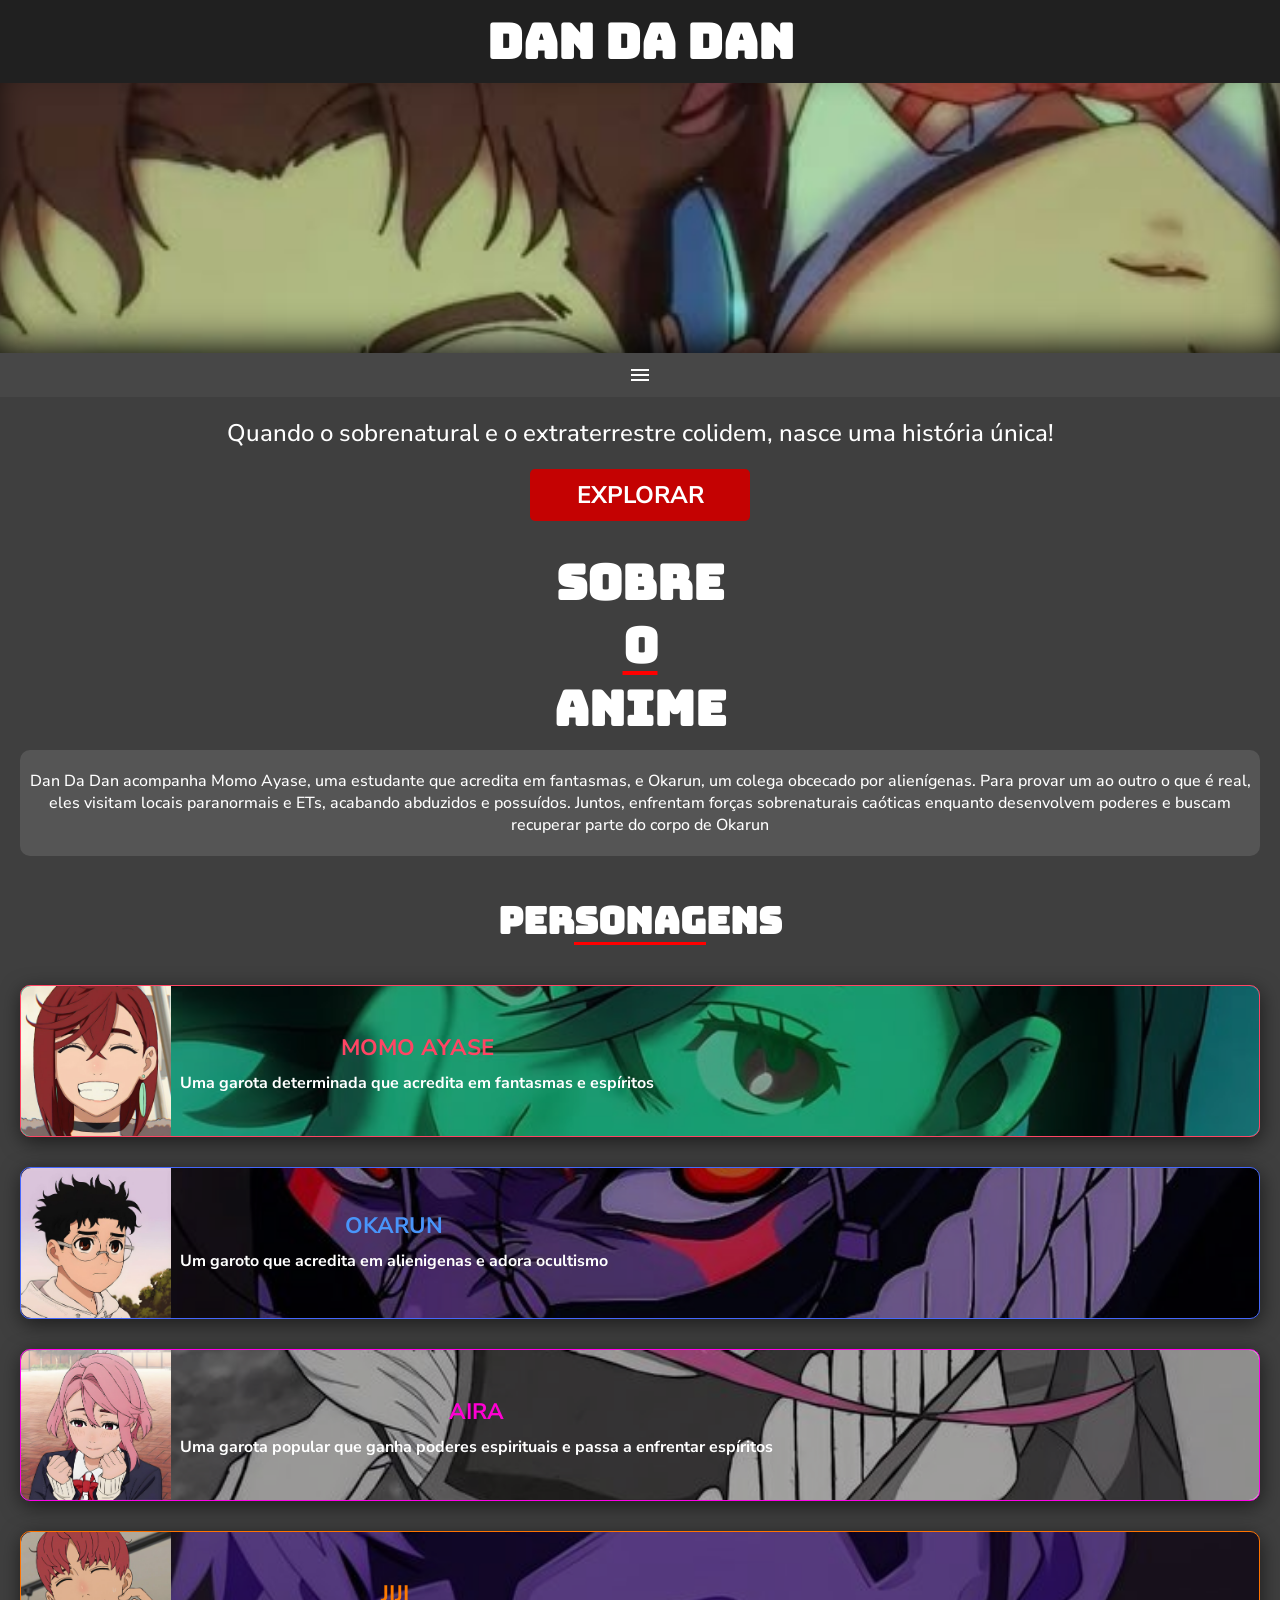
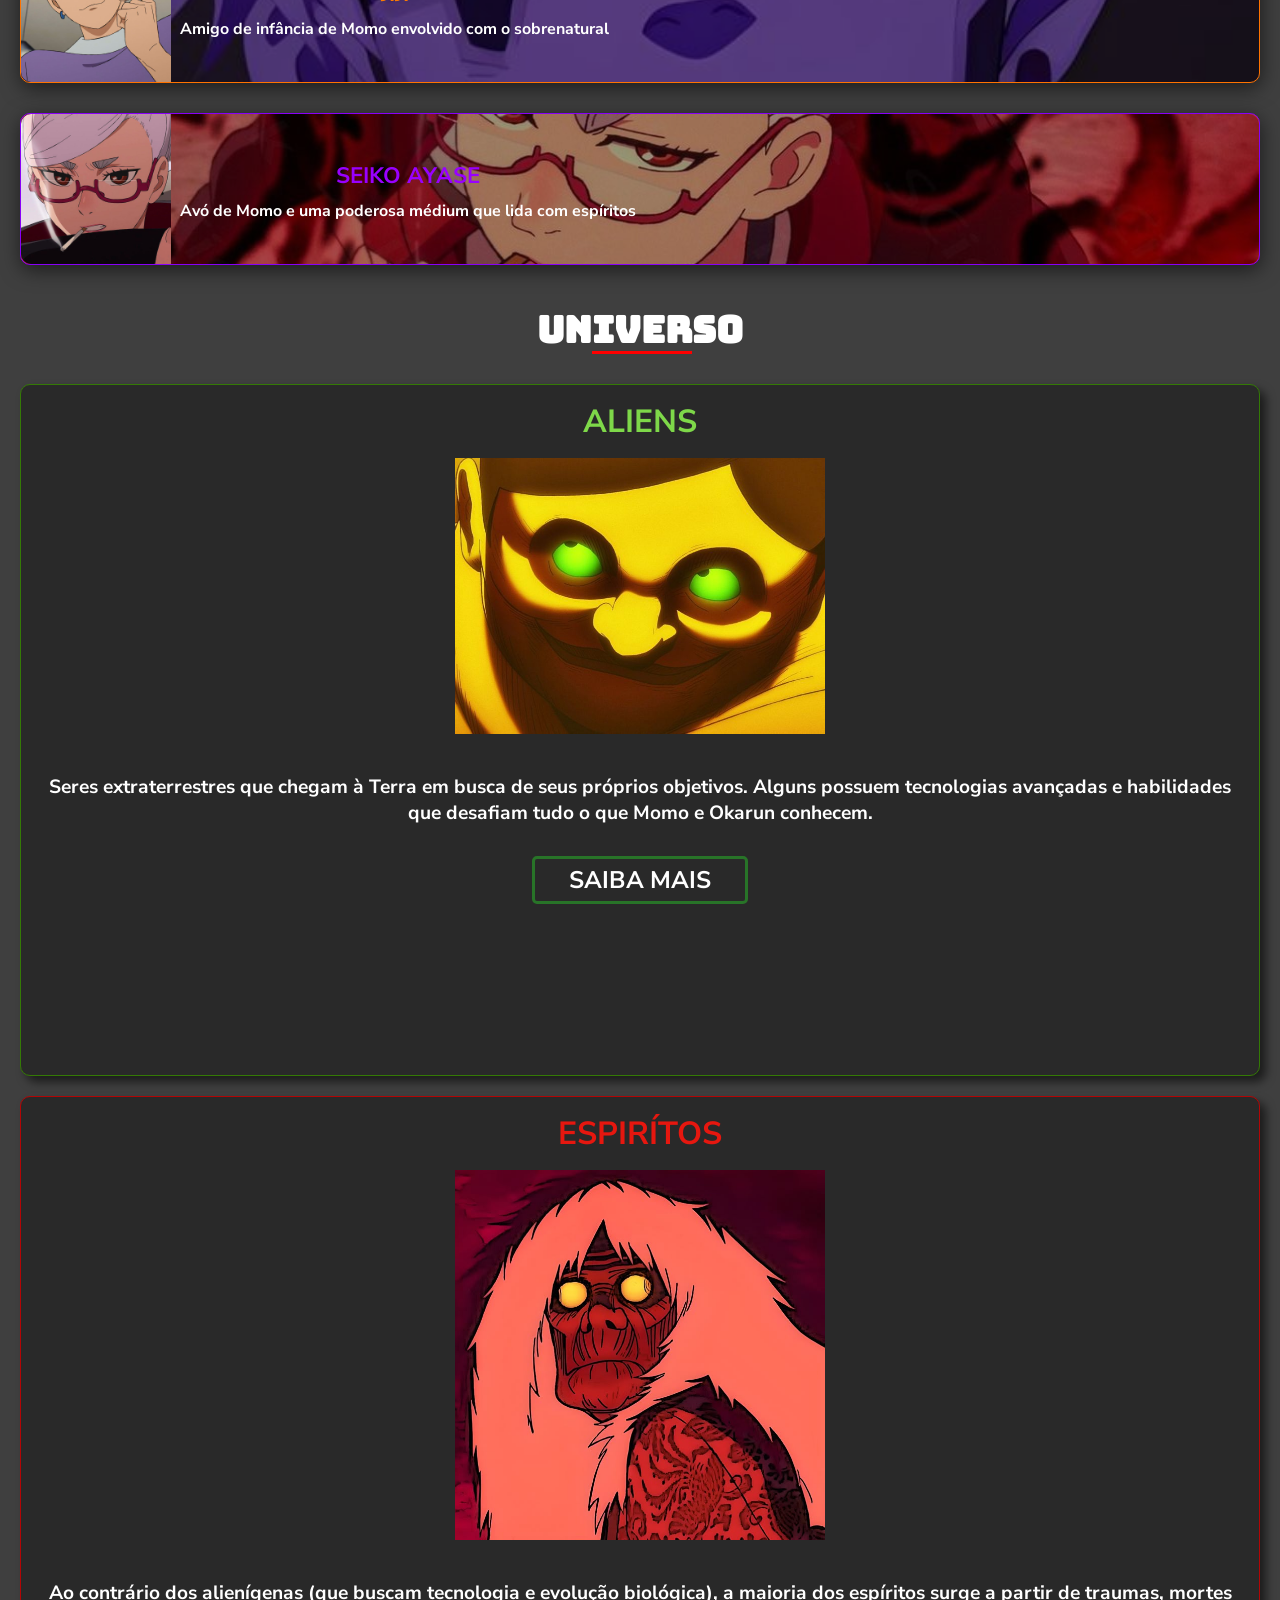
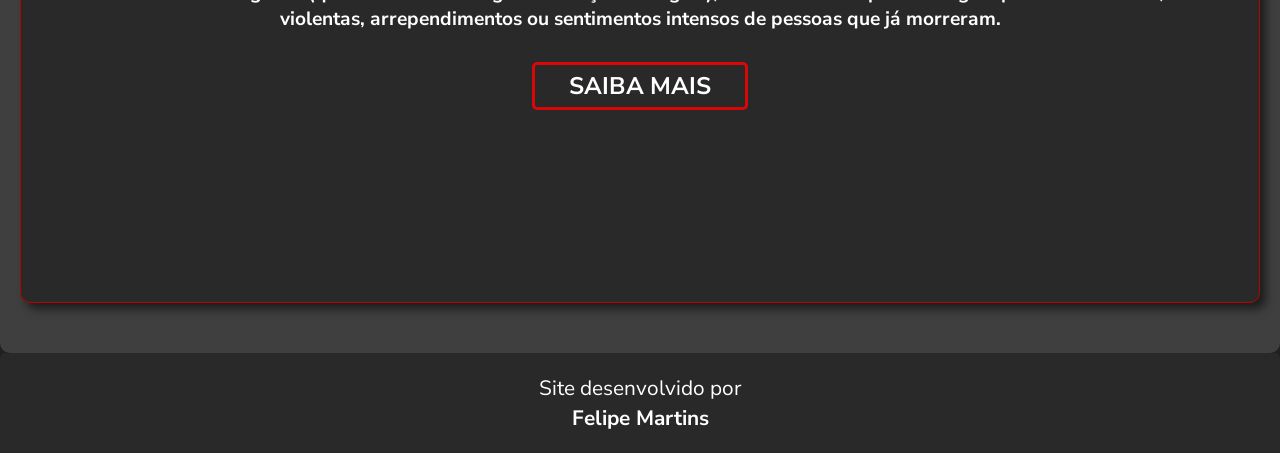
==== index.html @ c71c2724 "personalizei os cards" ====
<!DOCTYPE html>
<html lang="pt-br">
<head>
    <meta charset="UTF-8">
    <meta name="viewport" content="width=device-width, initial-scale=1.0">
    <title>Projeto Dan da Dan</title>
    <link rel="stylesheet" href="estilos/mobile.css">
    <link rel="stylesheet" href="https://fonts.googleapis.com/css2?family=Material+Symbols+Outlined:opsz,wght,FILL,GRAD@20..48,100..700,0..1,-50..200&icon_names=menu" />
</head>
<body>
    <h1>DAN DA DAN</h1>
    <section id="wallpaper"></section>
    <main>
        <header>
            <span id="burguer" class="material-symbols-outlined" onclick="clickMenu()">menu</span>
            <nav id="itens">
                <ul>
                    <li><a href="index.html">Início</a></li>
                    <li><a href="">Sobre</a></li>
                    <li><a href="">Personagens</a></li>
                    <li><a href="">Contato</a></li>
                </ul>
            </nav>
        </header>
        <p id="primeirotexto" >Quando o sobrenatural e o extraterrestre colidem, nasce uma história única!</p>
        <h2><a href="index.html#personagenstitulo">EXPLORAR</a></h2>


        <h1 id="titulo" >SOBRE <ins>O</ins> ANIME</h1>
        <p id="sinopse">Dan Da Dan acompanha Momo Ayase, uma estudante que acredita em fantasmas, e Okarun, um colega obcecado por alienígenas. Para provar um ao outro o que é real, eles visitam locais paranormais e ETs, acabando abduzidos e possuídos. Juntos, enfrentam forças sobrenaturais caóticas enquanto desenvolvem poderes e buscam recuperar parte do corpo de Okarun</p>
        <h1 id="personagenstitulo">PER<ins>SONAG</ins>ENS</h1>

                <section id="cardmomo" >
                    <section id="imagemomo"><img src="imagens/momoayase4.jpg" alt=""></section>
                        <section id="textomomo" >
                        <h3>MOMO AYASE</h3>
                        <p>Uma garota determinada que acredita em fantasmas e espíritos</p>
                    </section>
                </section>

                <section id="cardokarun" >
                    <section id="imageokarun"><img src="imagens/okarun2.jpg" alt=""></section>
                        <section id="textookarun" >
                        <h3>OKARUN</h3>
                        <p>Um garoto que acredita em alienigenas e adora ocultismo</p>
                    </section>
                </section>

                <section id="cardshiratori" >
                    <section id="imageshiratori"><img src="imagens/airashiratori3.jpg" alt=""></section>
                        <section id="textoshiratori">
                        <h3>AIRA </h3>
                        <p>Uma garota popular que ganha poderes espirituais e passa a enfrentar espíritos</p>
                    </section>
                </section>

                <section id="cardjiji" >
                    <section id="imagejiji"><img src="imagens/jiji2.jpg" alt=""></section>
                        <section id="textojiji" >
                        <h3>JIJI</h3>
                        <p>Amigo de infância de Momo envolvido com o sobrenatural</p>
                    </section>
                </section>

                <section id="cardseiko" >
                    <section id="imageseiko"><img src="imagens/seikoayase4.jpg" alt=""></section>
                        <section id="textoseiko" >
                        <h3>SEIKO AYASE</h3>
                        <p>Avó de Momo e uma poderosa médium que lida com espíritos</p>
                    </section>

                </section>

                <h1 id="universo" >UN<ins>IVER</ins>SO</h1>
                    <section id="cardalienigena" >
                    <h3>ALIENS</h3>
                    <img src="imagens/serpianos2.jpg" alt="">
                    <p>Seres extraterrestres que chegam à Terra em busca de seus próprios objetivos. Alguns possuem tecnologias avançadas e habilidades que desafiam tudo o que Momo e Okarun conhecem.</p>
                    <h4><a href="aliens.html" target="_self">SAIBA MAIS</a></h4>
                    </section>

                    <section id="cardespiritos" >
                    <h3>ESPIRÍTOS</h3>
                    <img src="imagens/velhaturbo1.jpg" alt="">
                    <p>Ao contrário dos alienígenas (que buscam tecnologia e evolução biológica), a maioria dos espíritos surge a partir de traumas, mortes violentas, arrependimentos ou sentimentos intensos de pessoas que já morreram.</p>
                    <h4><a href="espiritos.html" target="_self">SAIBA MAIS</a></h4>
                    </section>
   </main>
   <footer><p>Site desenvolvido por <a href="https://github.com/StarLord1818" target="_blank" rel="external"><strong>Felipe Martins</strong></a></p></footer>
        <script>
            function clickMenu() {
                if (itens.style.display == 'block') {
                itens.style.display = 'none'
                } else {
                itens.style.display = 'block'
                }
            }
        </script>
</body>
</html>
---- estilos/mobile.css ----
@charset "UTF-8";

@import url('https://fonts.googleapis.com/css2?family=Bungee&display=swap');
@import url('https://fonts.googleapis.com/css2?family=Nunito+Sans:ital,opsz,wght@0,6..12,200..1000;1,6..12,200..1000&display=swap');

* {
    padding: 0px;
    margin: 0px;
}
body::-webkit-scrollbar {
    display: none;
}
html {
    width: 100vw;
    background-color: rgb(32, 32, 32);
}
main {
    background-color: rgb(63, 63, 63);
    margin: auto;
    border-bottom-left-radius: 10px;
    border-bottom-right-radius: 10px;
    padding-bottom: 30px;
}
main > #primeirotexto {
    font-size: 1.5em;
    font-weight: 500;
    margin: auto;
    margin: 0px 0px 20px 0px;
    text-align: center;
}
#wallpaper {
    background-image: url('../imagens/wallpaper3.jpg');
    background-attachment: fixed;
    background-repeat: no-repeat;
    display: block;
    background-position: top center;
    margin: auto;
    padding: 15vh;
    box-shadow: inset 0px -16px 40px -11px;
    background-size: 150%;
}
#burguer {
    background-color: rgb(71, 71, 71);
    color: white;
    display: block;
    margin: auto;
    padding: 10px;
    text-align: center;
    cursor: pointer;
}
#burguer:hover {
    background-color: white;
    color: black;
}
nav {
    display: none;
}
nav > ul {
    list-style-type: none;
    
}
nav > ul > li > a {
    margin-top: 10px;
    display: block;
    text-align: center;
    list-style-type: none;
    color: white;
    line-height: 1.4em;
    text-decoration: none;
    font-size: 1.4em;
    padding: 3.5px;
    font-family: 'Nunito Sans', 'sans-serif';
}
nav > ul > li > a:hover {
    background-color: rgb(63, 63, 63);
}
h1 {
    color: white;
    font-family: 'Bungee', 'sans-serif';
    margin: auto;
    text-align: center;
    padding: 10px;
    font-size: 3em;
}
h1 > ins {
    text-underline-offset: 8px;
    text-decoration-color: red;
}
h2 {
    font-family: 'Nunito Sans', 'sans-serif';
    color: white;
    background-color: rgb(196, 2, 2);
    text-align: center;
    width: 200px;
    padding: 10px;
    border-radius: 5px;
    font-size: 1.5em;
    margin: auto;
}
h2:hover {
    box-shadow: 0px 0px 10px;
    transition-duration: 1s;
}
h2 > a {
    text-decoration: none;
    color: white;
}
h2 > a:hover {
    text-decoration: underline;
}
h3 {
    font-weight: normal;
    font-family: 'Nunito Sans', 'sans-serif';
    text-align: center;
    font-size: 1.4em;
    padding-top: 15px;
    color: rgb(255, 0, 0);
}
p {
    padding-top: 20px;
    text-align: center;
    font-family: 'Nunito Sans';
    color: white;
    margin: 20px;
}
#titulo {
    font-family: 'Bungee', 'sans-serif';
    margin: auto;
    font-size: 3em;
    margin-top: 20px;
}
#titulo > ins {
    display: block;
    padding: -10px;
}
#sinopse {
    background-color: #555555;
    margin: 0px 20px;
    padding: 20px 0px;
    border-radius: 10px;
    font-weight: 500;
}
#personagenstitulo {
    padding-top: 40px;
    margin: auto;
    font-size: 2.3em;
}

/* MOMO AYASE */

#cardmomo {
    position: relative;
    background-image: url('../imagens/momoayase1.jpg');
    background-position: center 40%;
    background-size: cover;
    margin: auto;
    background-color: #292929;
    display: flex;
    flex-direction: row;
    align-items: center;
    height: 146px;
    padding-top: 4px;
    border-radius: 10px;
    border: 1px rgb(255, 69, 100) solid;
    box-shadow: 1px 5px 20px 0px rgba(0, 0, 0, 0.562);
    margin: 30px 20px;
}
#cardmomo > * {
    z-index: 1;
}
#cardmomo::before {
    content: "";
    position: absolute;
    inset: 0;
    background: rgba(0, 0, 0, 0.35);
    border-radius: 10px;
}
#imagemomo img {
    width: 150px;
    border-radius: 10px 0px 0px 10px;
}
#textomomo {
    text-align: center;
    font-size: 1em;
    font-weight: bold;
    padding-bottom: 6px;
}
#textomomo > h3 {
    font-weight: bold;
    color: rgb(255, 69, 100);
}
#textomomo > p {
    padding: 9px;
    margin: 0px;
}

/* OKARUN */

#cardokarun {
    position: relative;
    background-image: url('../imagens/okarun5.jpg');
    background-position: center 50%;
    background-size: cover;
    background-color: #292929;
    display: flex;
    flex-direction: row;
    align-items: center;
    height: 146px;
    padding-top: 4px;
    border-radius: 10px;
    border: 1px rgb(69, 103, 252) solid;
    box-shadow: 1px 5px 20px 0px rgba(0, 0, 0, 0.562);
    margin: 30px 20px 0px 20px;
}
#cardokarun > * {
    z-index: 1;
}
#cardokarun::before {
    content: "";
    position: absolute;
    inset: 0;
    background: rgba(0, 0, 0, 0.35);
    border-radius: 10px;
}
#imageokarun img {
    width: 150px;
    border-radius: 10px 0px 0px 10px;
    box-shadow: inset 1px;
}
#textookarun {
    text-align: center;
    font-size: 1em;
    padding-bottom: 20px;
    font-weight: bold;
}
#textookarun > h3 {
    padding-top: 20px;
    font-weight: bold;
    color: rgb(73, 149, 250);
}
#textookarun > p {
    padding: 9px;
    margin: 0px;
}

/* AIRA SHIRATORI */

#cardshiratori {
    position: relative;
    background-image: url('../imagens/airashiratori7.jpg');
    background-position: center 60%;
    background-size: cover;
    margin: auto;
    background-color: #292929;
    display: flex;
    flex-direction: row;
    align-items: center;
    height: 146px;
    padding-top: 4px;
    border-radius: 10px;
    border: 1px rgb(255, 0, 234) solid;
    box-shadow: 1px 5px 20px 0px rgba(0, 0, 0, 0.562);
    margin: 30px 20px;
}
#cardshiratori > * {
    z-index: 1;
}
#cardshiratori::before {
    content: "";
    position: absolute;
    inset: 0;
    background: rgba(0, 0, 0, 0.35);
    border-radius: 10px;
}
#imageshiratori img {
    width: 150px;
    border-radius: 10px 0px 0px 10px;
}
#textoshiratori {
    text-align: center;
    font-size: 1em;
    font-weight: bold;
    padding-bottom: 6px;
}
#textoshiratori > h3 {
    font-weight: bold;
    color: rgb(255, 0, 212);
}
#textoshiratori > p {
    padding: 9px;
    margin: 0px;
}

/* JIJI */

#cardjiji {
    position: relative;
    background-image: url('../imagens/jiji6.jpg');
    background-position: center 54%;
    background-size: cover;
    margin: auto;
    background-color: #292929;
    display: flex;
    flex-direction: row;
    align-items: center;
    height: 146px;
    padding-top: 4px;
    border-radius: 10px;
    border: 1px rgb(255, 115, 0) solid;
    box-shadow: 1px 5px 20px 0px rgba(0, 0, 0, 0.562);
    margin: 30px 20px;
}
#cardjiji > * {
    z-index: 1;
}
#cardjiji::before {
    content: "";
    position: absolute;
    inset: 0;
    background: rgba(0, 0, 0, 0.35);
    border-radius: 10px;
}
#imagejiji img {
    width: 150px;
    border-radius: 10px 0px 0px 10px;
}
#textojiji {
    text-align: center;
    font-size: 1em;
    font-weight: bold;
    padding-bottom: 6px;
}
#textojiji > h3 {
    font-weight: bold;
    color: rgb(253, 122, 0);
}
#textojiji > p {
    padding: 9px;
    margin: 0px;
}

/* SEIKO AYASE */

#cardseiko {
    position: relative;
    background-image: url('../imagens/seikoayase6.jpg');
    background-position: center 60%;
    background-size: cover;
    margin: auto;
    background-color: #292929;
    display: flex;
    flex-direction: row;
    align-items: center;
    height: 146px;
    padding-top: 4px;
    border-radius: 10px;
    border: 1px rgb(136, 0, 248) solid;
    box-shadow: 1px 5px 20px 0px rgba(0, 0, 0, 0.562);
    margin: 30px 20px;
}
#cardseiko > * {
    z-index: 1;
}
#cardseiko::before {
    content: "";
    position: absolute;
    inset: 0;
    background: rgba(0, 0, 0, 0.35);
    border-radius: 10px;
}
#imageseiko img {
    width: 150px;
    border-radius: 10px 0px 0px 10px;
}
#textoseiko {
    text-align: center;
    font-size: 1em;
    font-weight: bold;
    padding-bottom: 6px;
    
}
#textoseiko > h3 {
    font-weight: bold;
    color: rgb(153, 0, 255);
}
#textoseiko > p {
    padding: 9px;
    margin: 0px;
}
#universo {
    margin: auto;
    font-size: 2.3em;
} 

/* ALIENS */

#cardalienigena {
    height: 690px;
    background-color: #292929;
    margin: 20px 20px;
    border: 1px rgb(52, 122, 5) solid;
    border-radius: 10px;
    box-shadow: 6px 6px 10px rgba(0, 0, 0, 0.562);
}
#cardalienigena > img {
    max-width: 370px;
    width: 100%;
    margin: auto;
    display: block;
}
#cardalienigena > h3 {
    font-weight: bold;
    font-size: 2em;
    margin-bottom: 15px;
    color: rgb(126, 216, 73);
    text-align: center;
}
#cardalienigena > h4 {
    text-align: center;
    color:  white;
    border: 3px rgb(40, 116, 40) solid;
    font-family: 'Nunito Sans', 'sans-serif';
    font-size: 1.5em;
    width: 200px;
    margin: auto;
    padding: 5px;
    border-radius: 5px;
    margin-top: 30px;
}
#cardalienigena > h4:hover {
    box-shadow: 0px 0px 10px rgb(7, 151, 7);
    transition-duration: .5s;
}
#cardalienigena > p {
    font-size: 1.2em;
    font-weight: bold;
}
#cardalienigena  a {
    color: white;
    text-decoration: none;
}   
#cardalienigena a:hover {
    text-decoration: underline;
}
#cardalienigena  a:visited {
    color: white;
}

/* ESPIRÍTOS */

#cardespiritos {
    height: 805px;
    background-color: #292929;
    margin: 20px 20px;
    border: 1px rgb(179, 5, 5) solid;
    border-radius: 10px;
    box-shadow: 6px 6px 10px rgba(0, 0, 0, 0.562);
}
#cardespiritos > img {
    max-width: 370px;
    width: 100%;
    margin: auto;   
    display: block;
}
#cardespiritos > h3 {
    font-weight: bold;
    font-size: 2em;
    margin-bottom: 15px;
    color: rgb(230, 23, 15);
    text-align: center;
}
#cardespiritos > h4 {
    text-align: center;
    color:  white;
    border: 3px rgb(218, 7, 7) solid;
    font-family: 'Nunito Sans', 'sans-serif';
    font-size: 1.5em;
    width: 200px;
    margin: auto;
    padding: 5px;
    border-radius: 5px;
    margin-top: 30px;
}
#cardespiritos > h4:hover {
    box-shadow: 0px 0px 10px rgb(255, 0, 0);
    transition-duration: .5s;
}
#cardespiritos > p {
    font-size: 1.2em;
    font-weight: bold;
}
#cardespiritos a:visited {
    color: white;
}
#cardespiritos > h4 > a {
    color: white;
    text-decoration: none;
}
#cardespiritos > h4 > a:hover {
    text-decoration: underline;
}

/* RODAPÉ */

footer {
    background-color: #292929;
    text-align: center;
    border-radius: 6px 6px 0px 0px;
    font-size: 1.3em;
    padding: 1px;
    margin-top: 20px;
    margin: auto;
}
footer > p {
    padding-top: 0px;
}
footer a {
    padding-top: 2px;
    text-decoration: none;
    color: white;
    display: block;
}
footer a:hover {
    text-decoration: underline;
}   
footer:hover {
    box-shadow: 0px 0px 5px white;
    transition-duration: 1s;
}
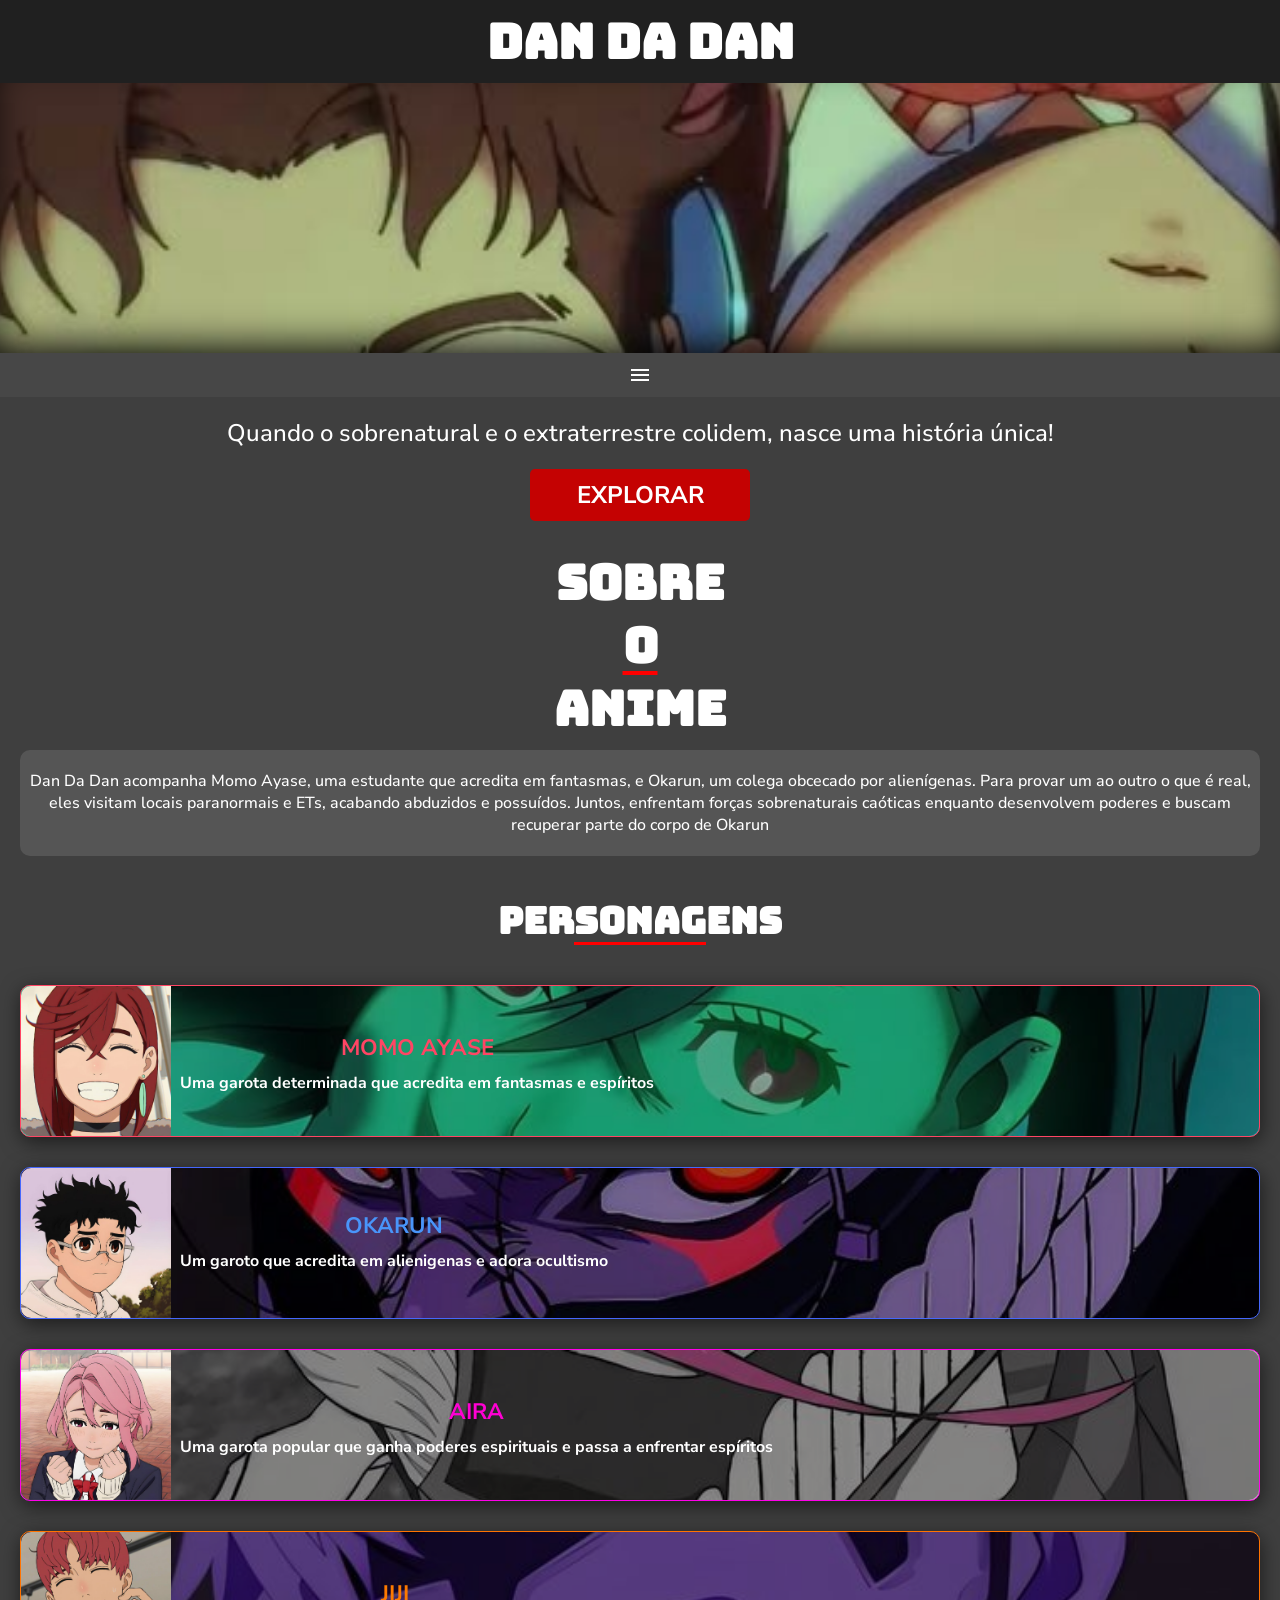
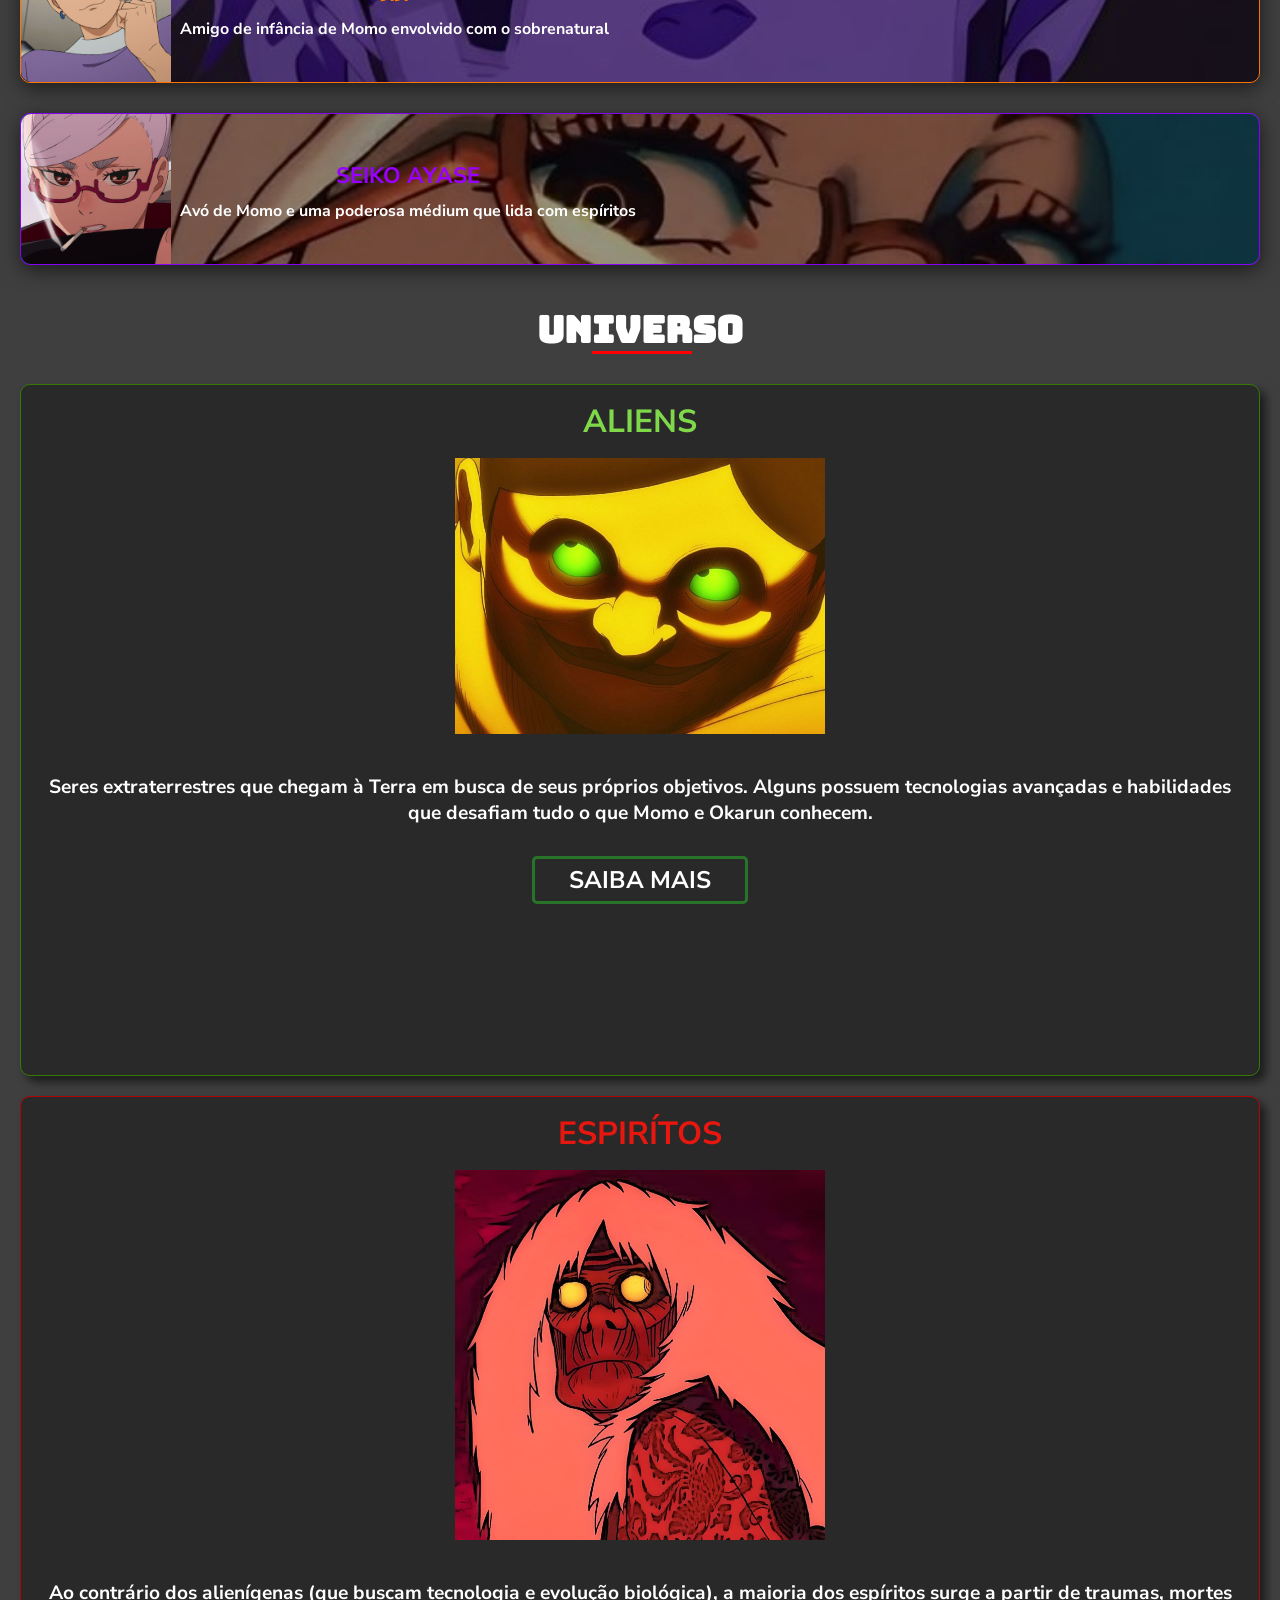
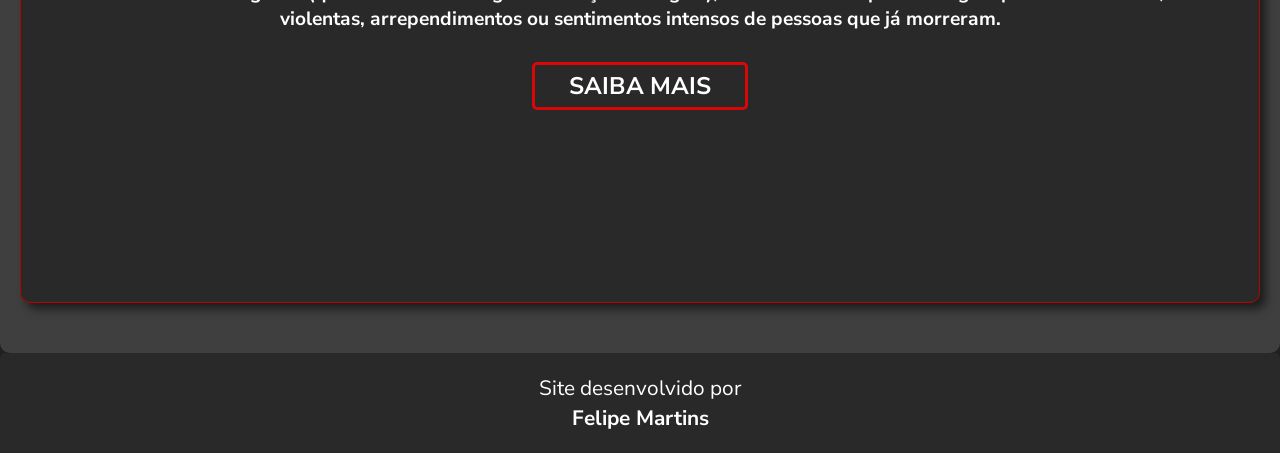
==== commit 16c6f101: "Adicionando novas páginas" ====
--- a/index.html
+++ b/index.html
@@ -71,14 +71,14 @@
 
                 </section>
 
-                <h1 id="universo" >UN<ins>IVER</ins>SO</h1>
+            <h1 id="universo" >UN<ins>IVER</ins>SO</h1>
                     <section id="cardalienigena" >
-                    <h3>ALIENS</h3>
-                    <img src="imagens/serpianos2.jpg" alt="">
-                    <p>Seres extraterrestres que chegam à Terra em busca de seus próprios objetivos. Alguns possuem tecnologias avançadas e habilidades que desafiam tudo o que Momo e Okarun conhecem.</p>
-                    <h4><a href="aliens.html" target="_self">SAIBA MAIS</a></h4>
+            <h3>ALIENS</h3>
+                <img src="imagens/serpianos2.jpg" alt="">
+                <p>Seres extraterrestres que chegam à Terra em busca de seus próprios objetivos. Alguns possuem tecnologias avançadas e habilidades que desafiam tudo o que Momo e Okarun conhecem.</p>
+                <h4><a href="aliens.html" target="_self">SAIBA MAIS</a></h4>
                     </section>
-
+                    
                     <section id="cardespiritos" >
                     <h3>ESPIRÍTOS</h3>
                     <img src="imagens/velhaturbo1.jpg" alt="">
--- a/estilos/mobile.css
+++ b/estilos/mobile.css
@@ -248,8 +248,8 @@
 #cardshiratori {
     position: relative;
     background-image: url('../imagens/airashiratori7.jpg');
-    background-position: center 60%;
-    background-size: cover;
+    background-position: 60% 60%;
+    background-size: cover; 
     margin: auto;
     background-color: #292929;
     display: flex;
@@ -269,7 +269,7 @@
     content: "";
     position: absolute;
     inset: 0;
-    background: rgba(0, 0, 0, 0.35);
+    background: rgba(0, 0, 0, 0.459);
     border-radius: 10px;
 }
 #imageshiratori img {
@@ -343,8 +343,8 @@
 
 #cardseiko {
     position: relative;
-    background-image: url('../imagens/seikoayase6.jpg');
-    background-position: center 60%;
+    background-image: url('../imagens/seikoayase2.jpg');
+    background-position: center 10%;
     background-size: cover;
     margin: auto;
     background-color: #292929;
@@ -365,7 +365,7 @@
     content: "";
     position: absolute;
     inset: 0;
-    background: rgba(0, 0, 0, 0.35);
+    background: rgba(0, 0, 0, 0.397);
     border-radius: 10px;
 }
 #imageseiko img {
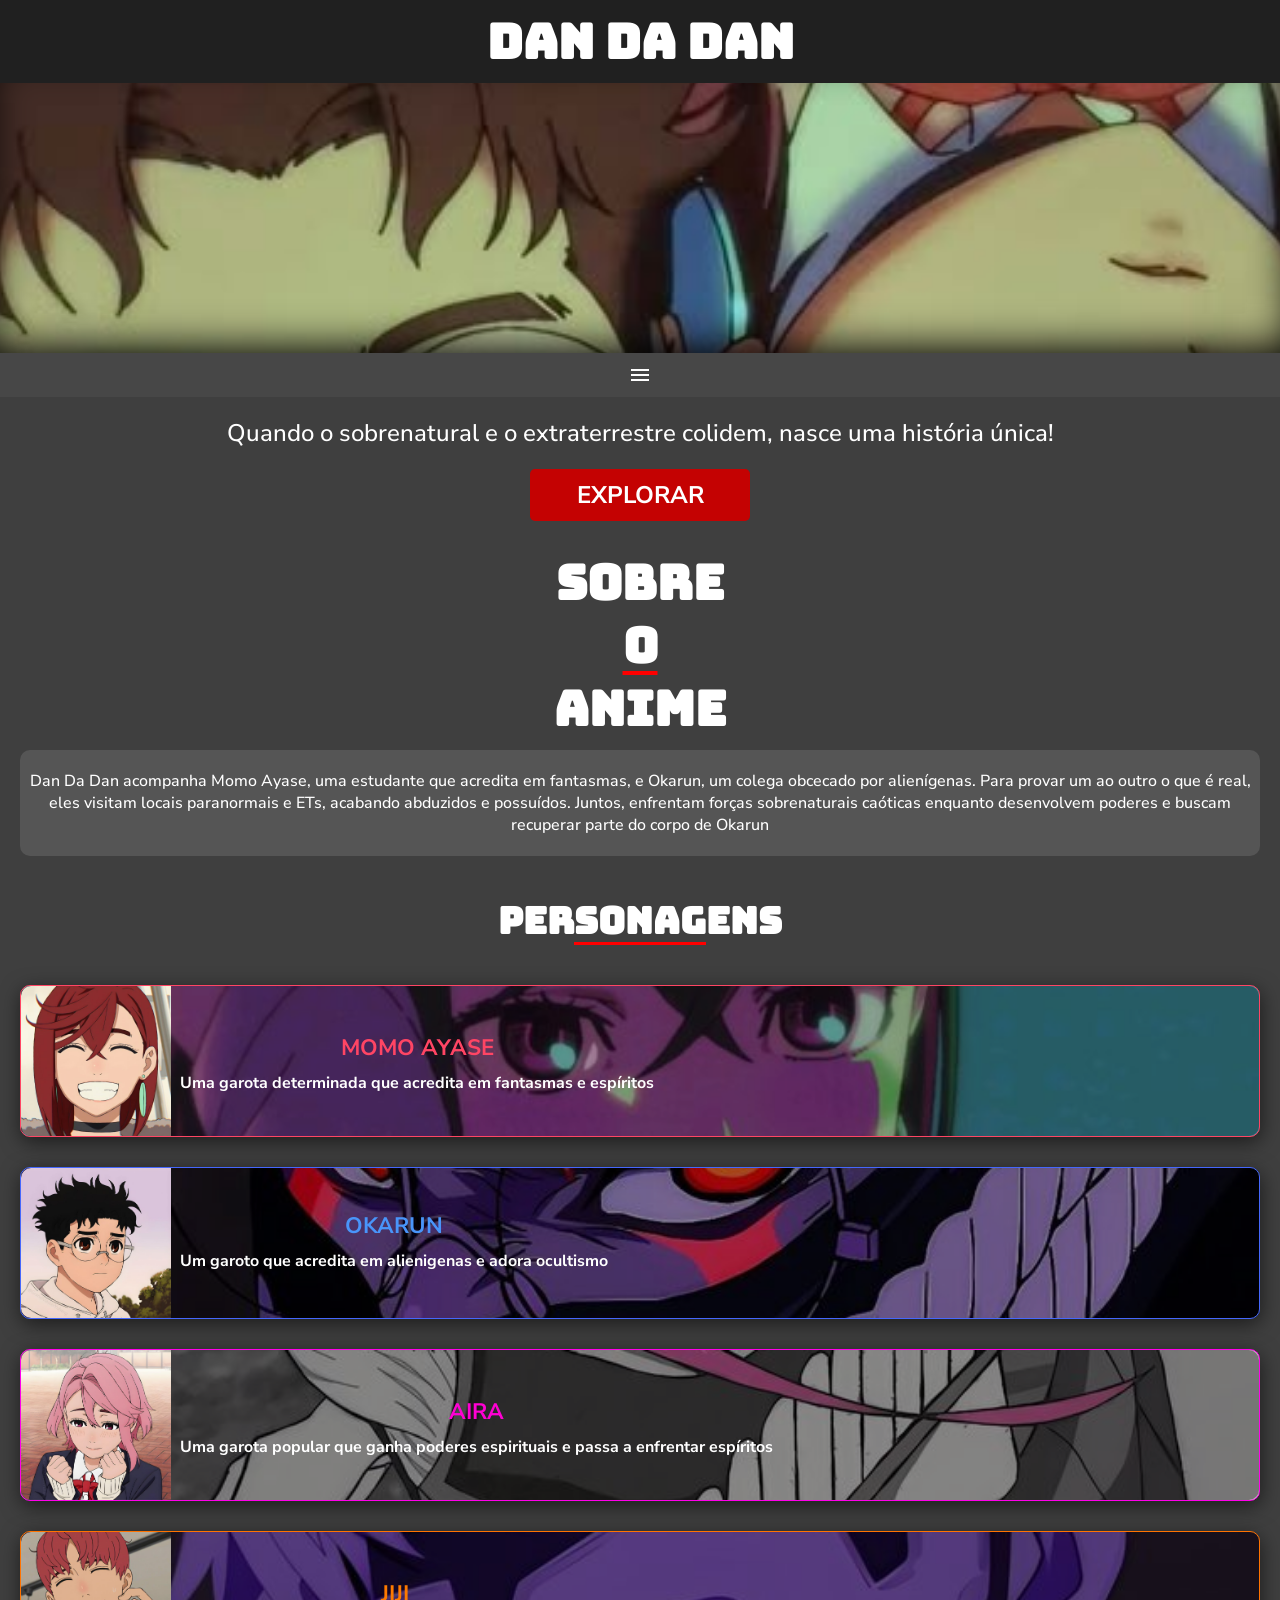
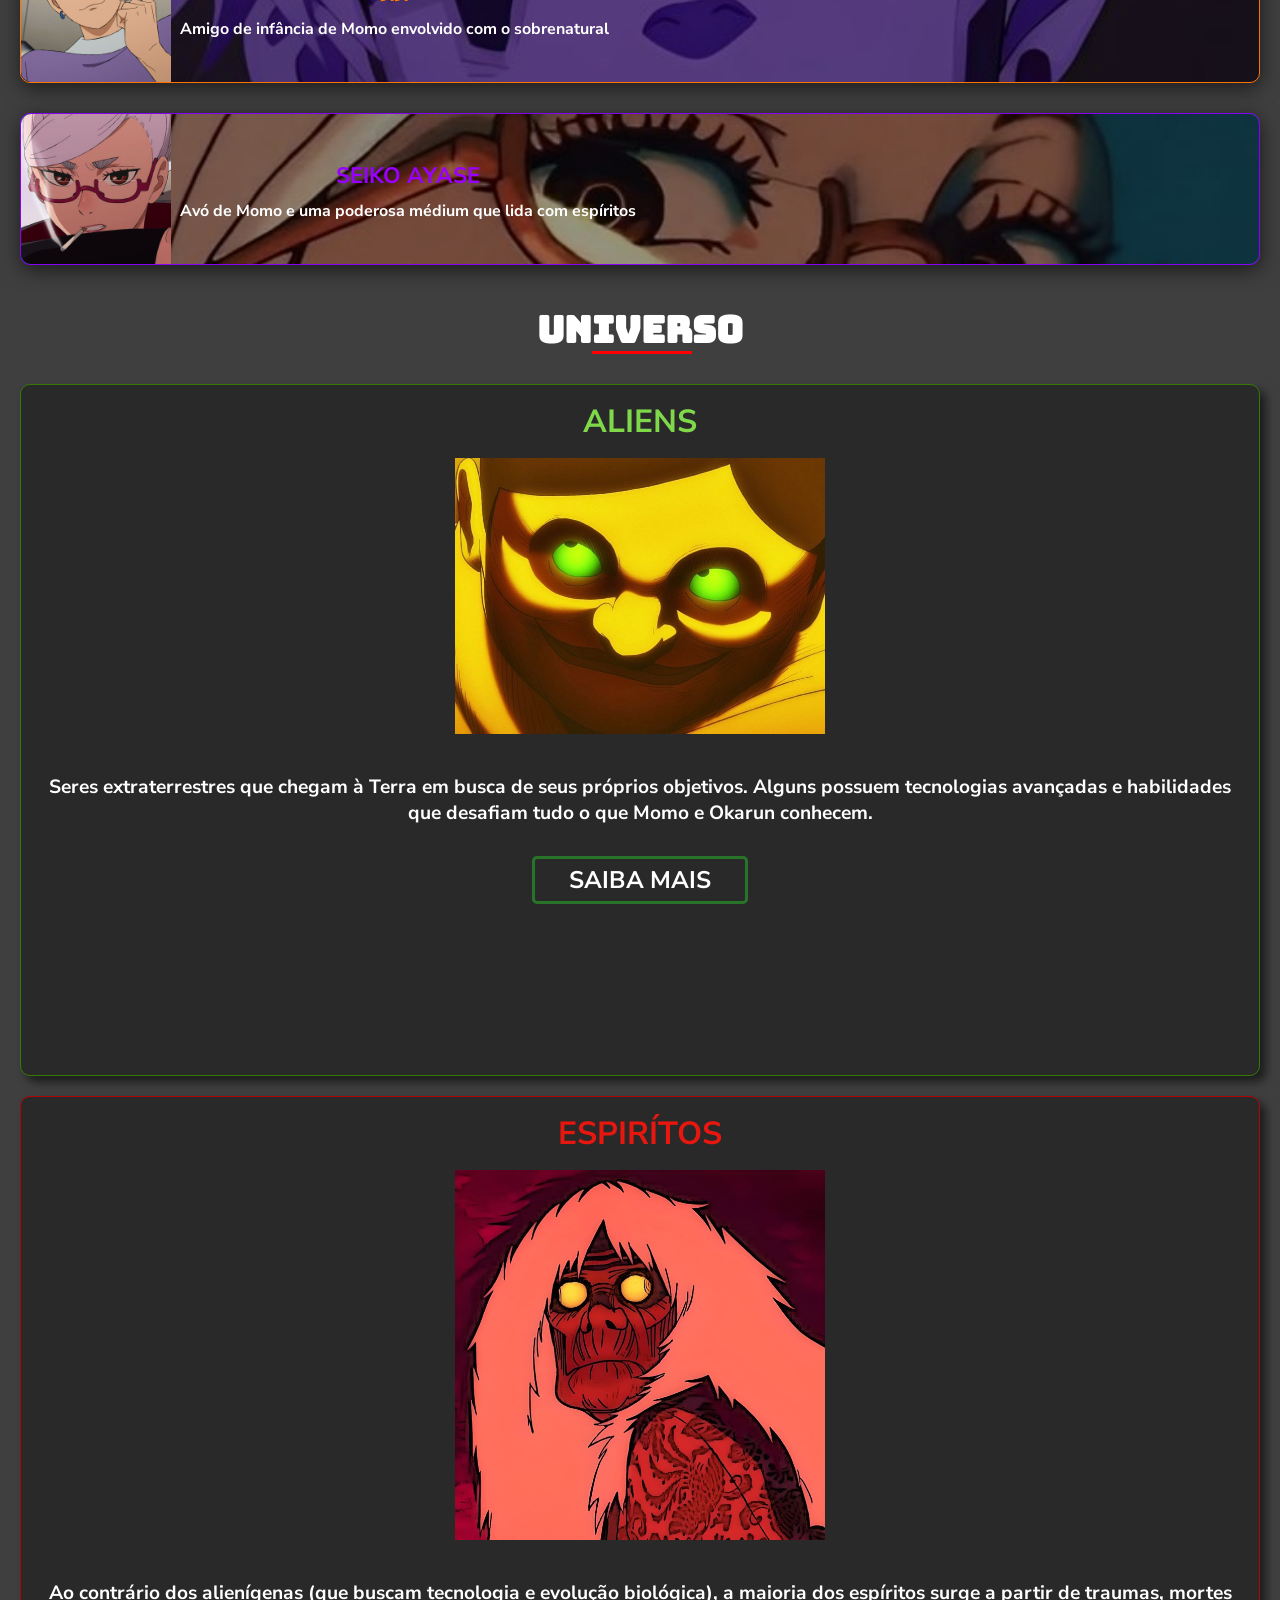
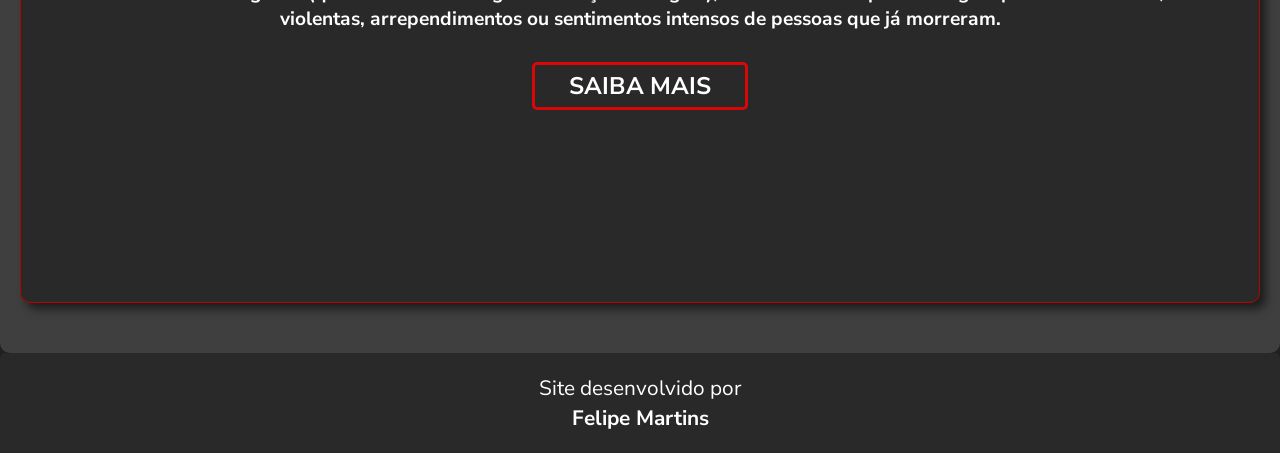
==== commit f3375c11: "testando card" ====
--- a/index.html
+++ b/index.html
@@ -18,7 +18,7 @@
                     <li><a href="index.html">Início</a></li>
                     <li><a href="">Sobre</a></li>
                     <li><a href="">Personagens</a></li>
-                    <li><a href="">Contato</a></li>
+                    <li><a href="#contato">Contato</a></li>
                 </ul>
             </nav>
         </header>
@@ -86,7 +86,7 @@
                     <h4><a href="espiritos.html" target="_self">SAIBA MAIS</a></h4>
                     </section>
    </main>
-   <footer><p>Site desenvolvido por <a href="https://github.com/StarLord1818" target="_blank" rel="external"><strong>Felipe Martins</strong></a></p></footer>
+   <footer id="contato"><p>Site desenvolvido por <a href="https://github.com/StarLord1818" target="_blank" rel="external"><strong>Felipe Martins</strong></a></p></footer>
         <script>
             function clickMenu() {
                 if (itens.style.display == 'block') {
--- a/estilos/mobile.css
+++ b/estilos/mobile.css
@@ -150,7 +150,7 @@
 
 #cardmomo {
     position: relative;
-    background-image: url('../imagens/momoayase1.jpg');
+    background-image: url('../imagens/momoayase12.jpg');
     background-position: center 40%;
     background-size: cover;
     margin: auto;
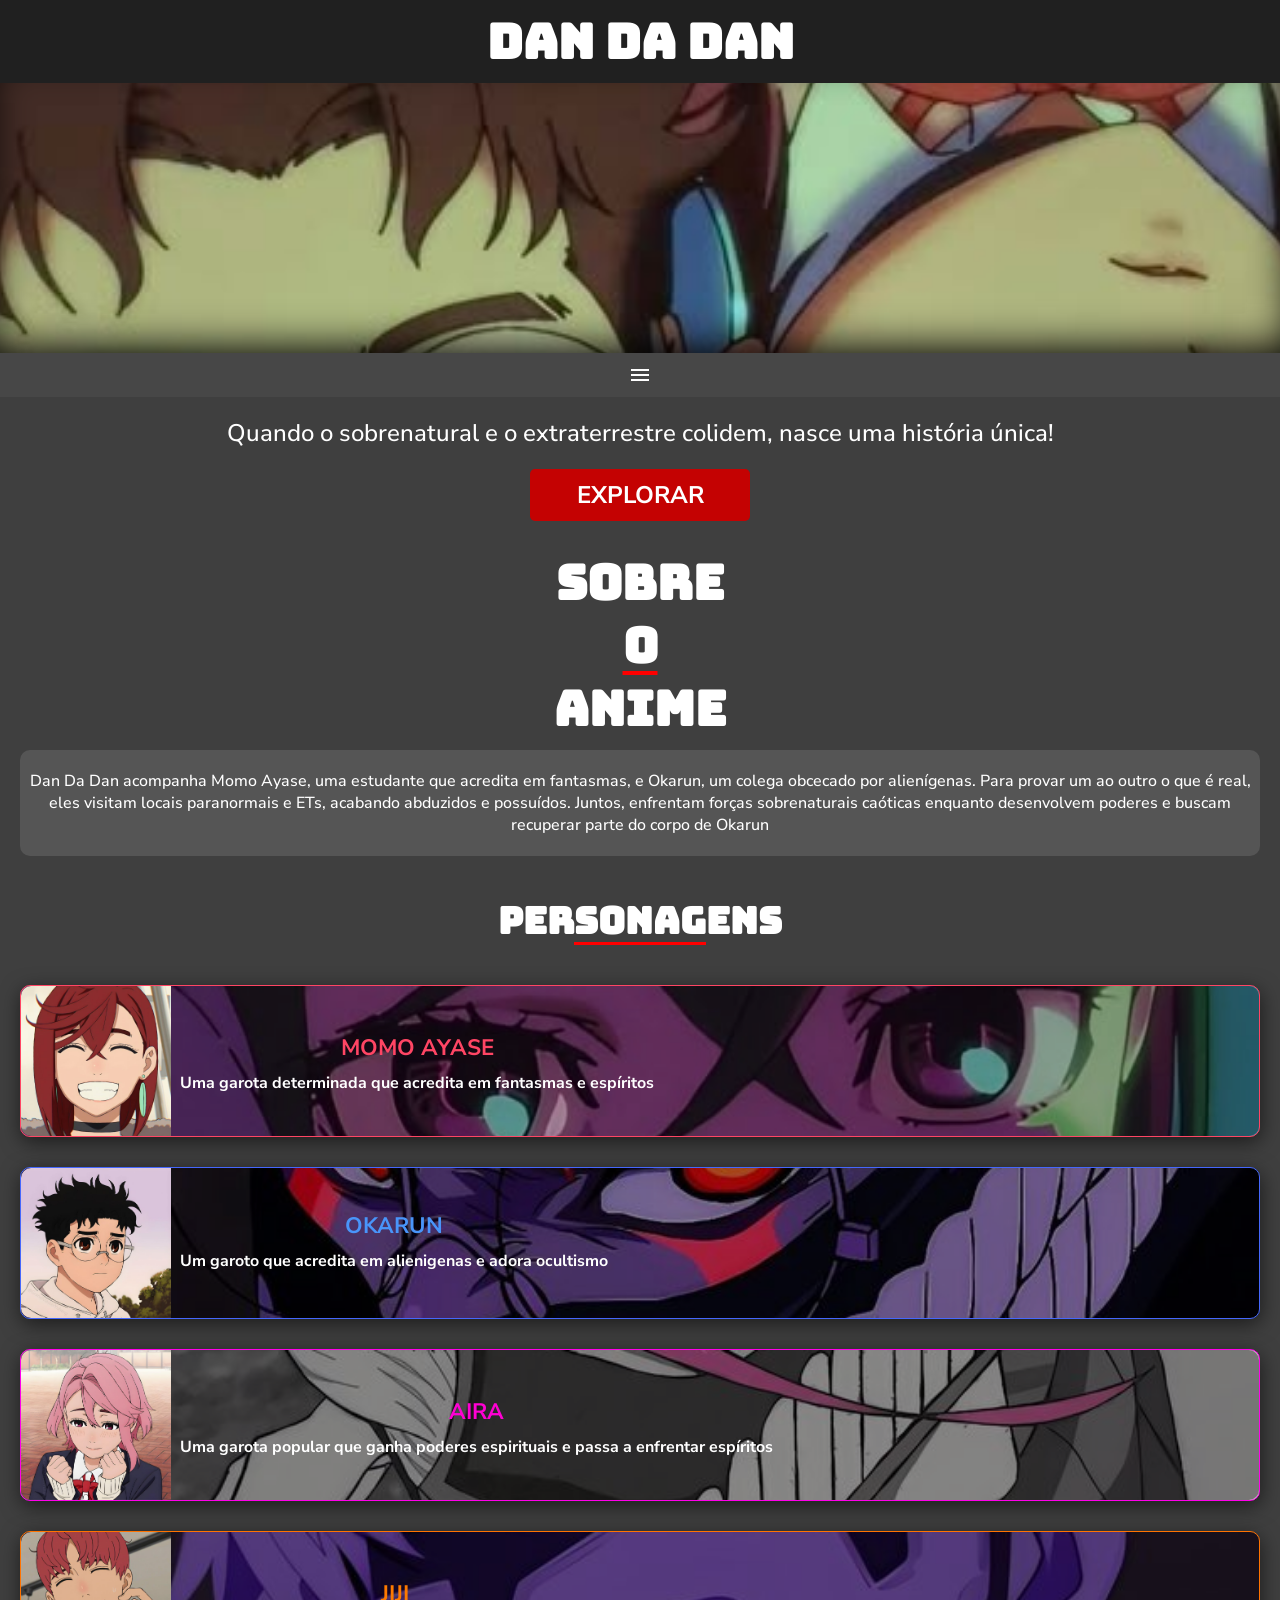
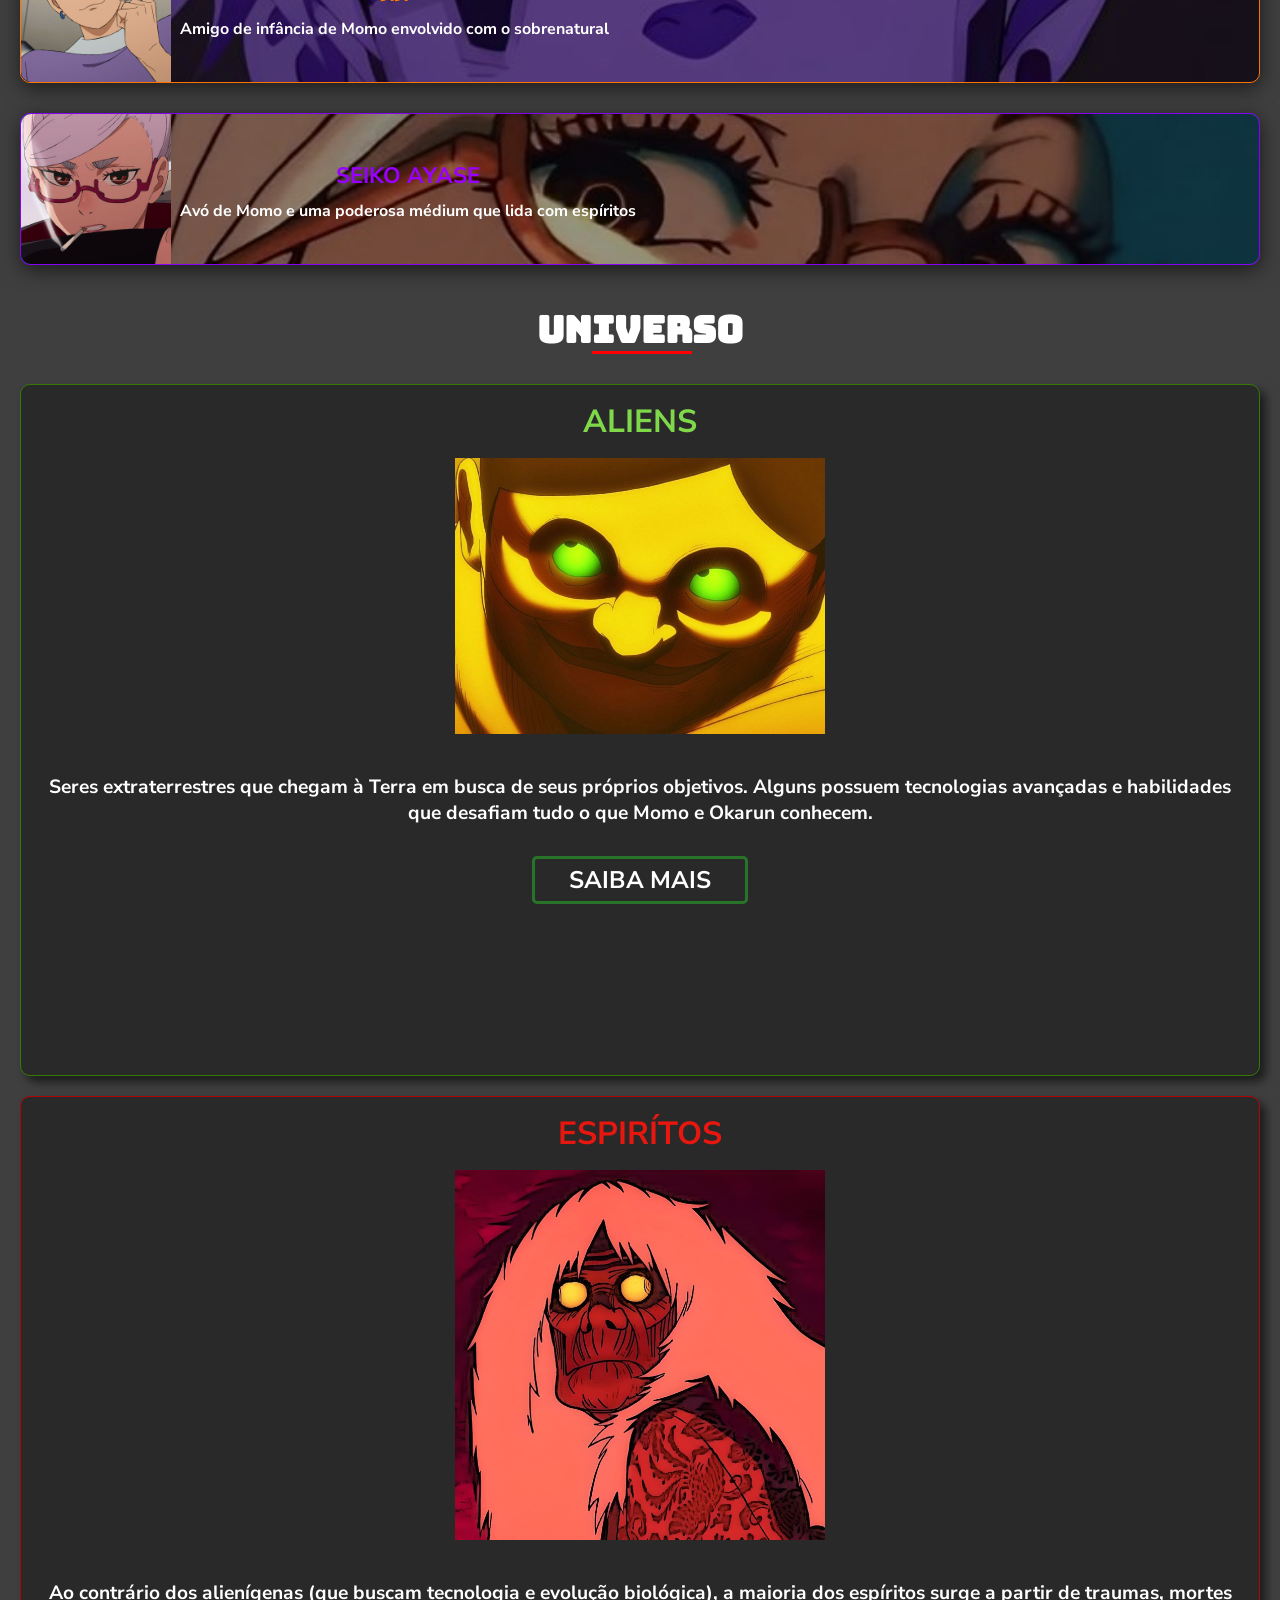
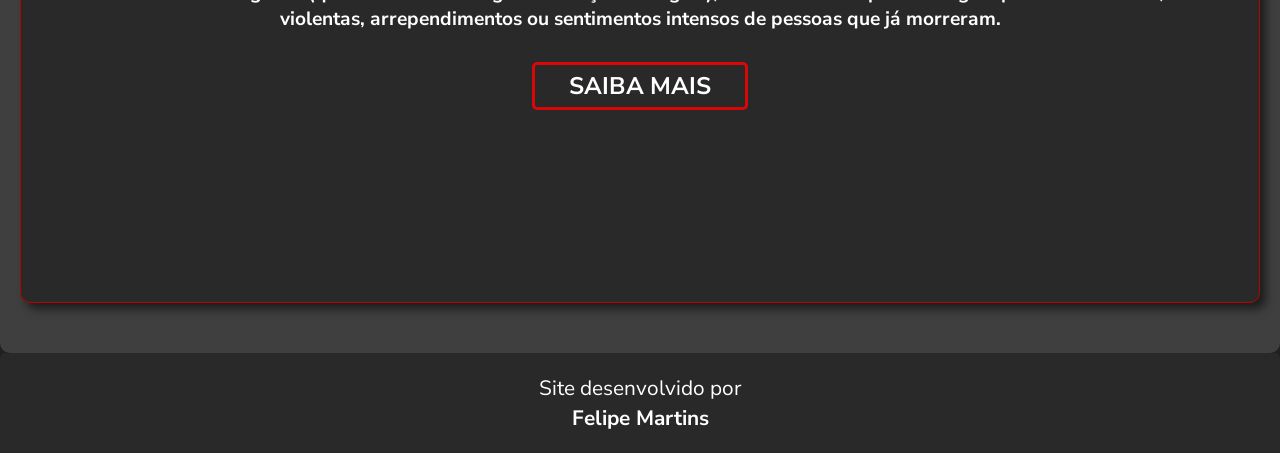
==== commit be09bcc3: "Mobile first quase finalizado..." ====
--- a/index.html
+++ b/index.html
@@ -16,8 +16,7 @@
             <nav id="itens">
                 <ul>
                     <li><a href="index.html">Início</a></li>
-                    <li><a href="">Sobre</a></li>
-                    <li><a href="">Personagens</a></li>
+                    <li><a href="#universo">Sobrenatural</a></li>
                     <li><a href="#contato">Contato</a></li>
                 </ul>
             </nav>
--- a/estilos/mobile.css
+++ b/estilos/mobile.css
@@ -150,8 +150,8 @@
 
 #cardmomo {
     position: relative;
-    background-image: url('../imagens/momoayase12.jpg');
-    background-position: center 40%;
+    background-image: url('../imagens/momoayase11.jpg');
+    background-position: center 35%;
     background-size: cover;
     margin: auto;
     background-color: #292929;
@@ -377,7 +377,6 @@
     font-size: 1em;
     font-weight: bold;
     padding-bottom: 6px;
-    
 }
 #textoseiko > h3 {
     font-weight: bold;
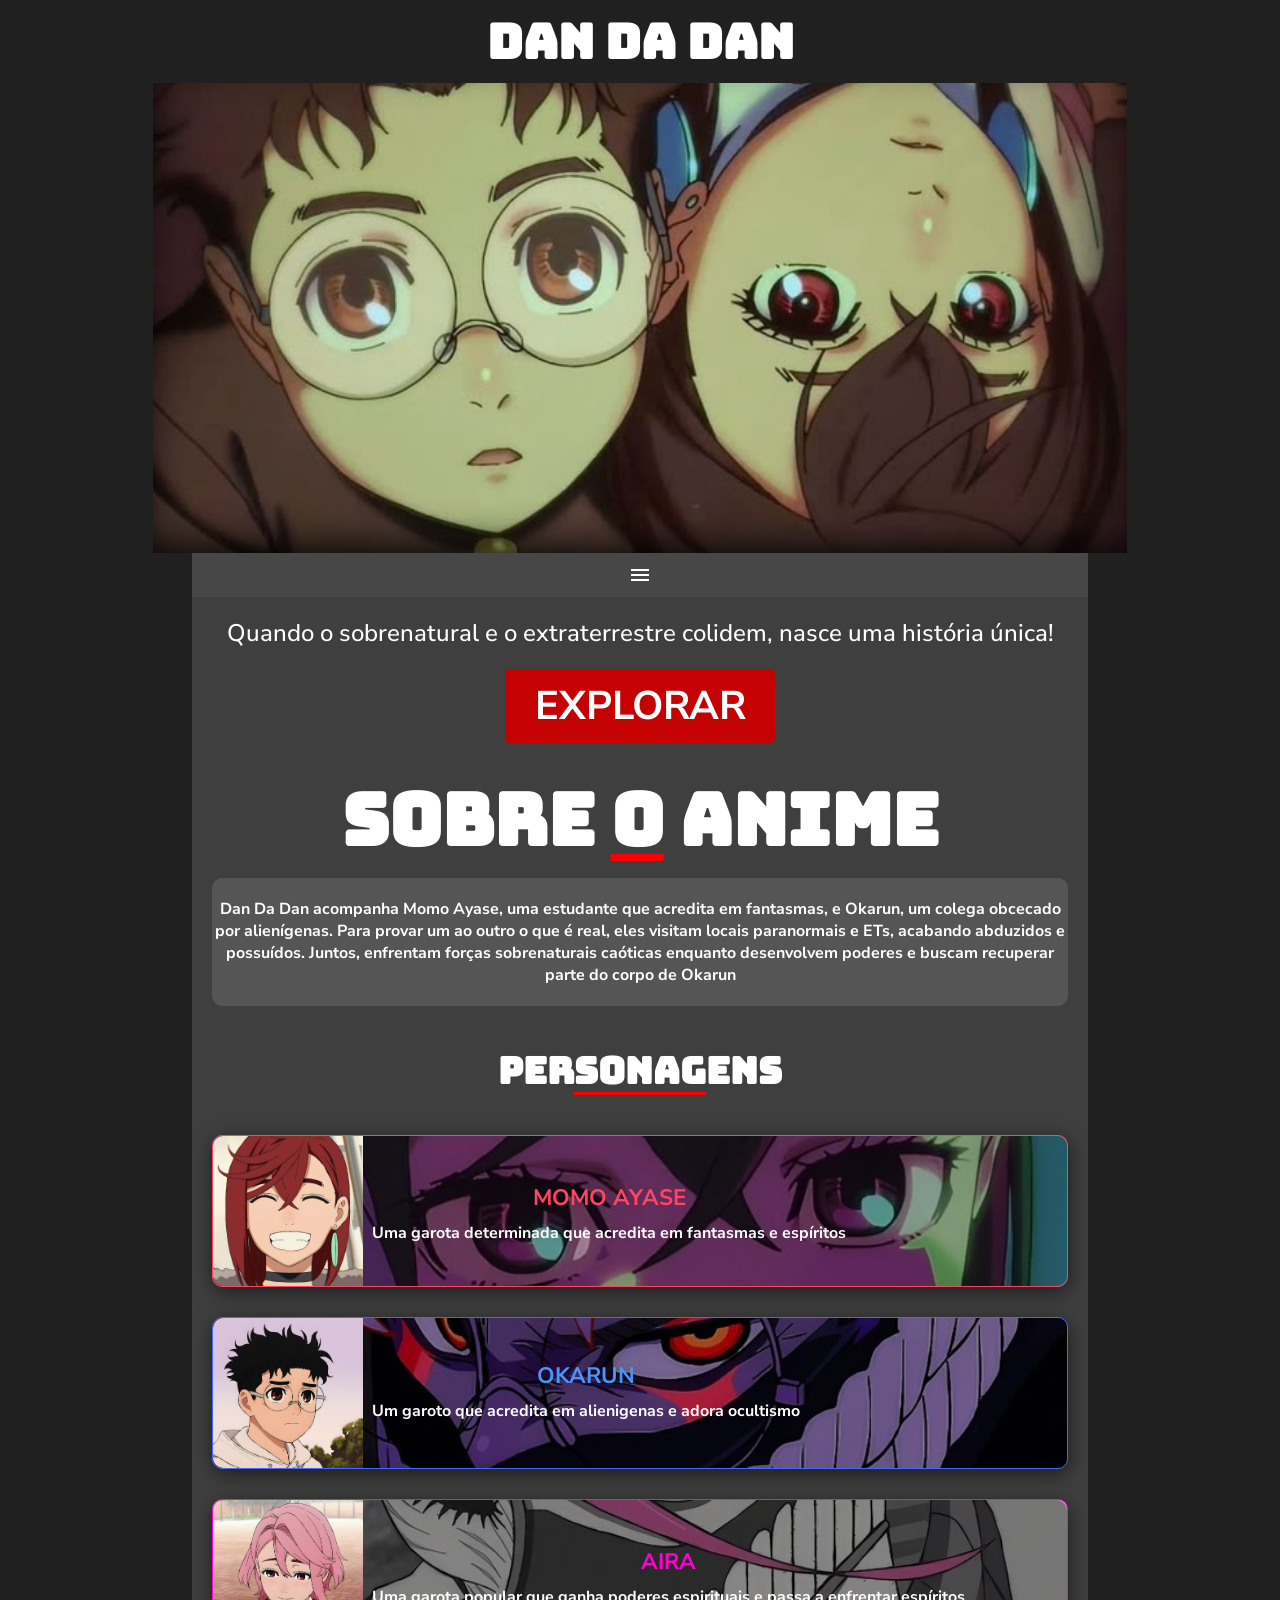
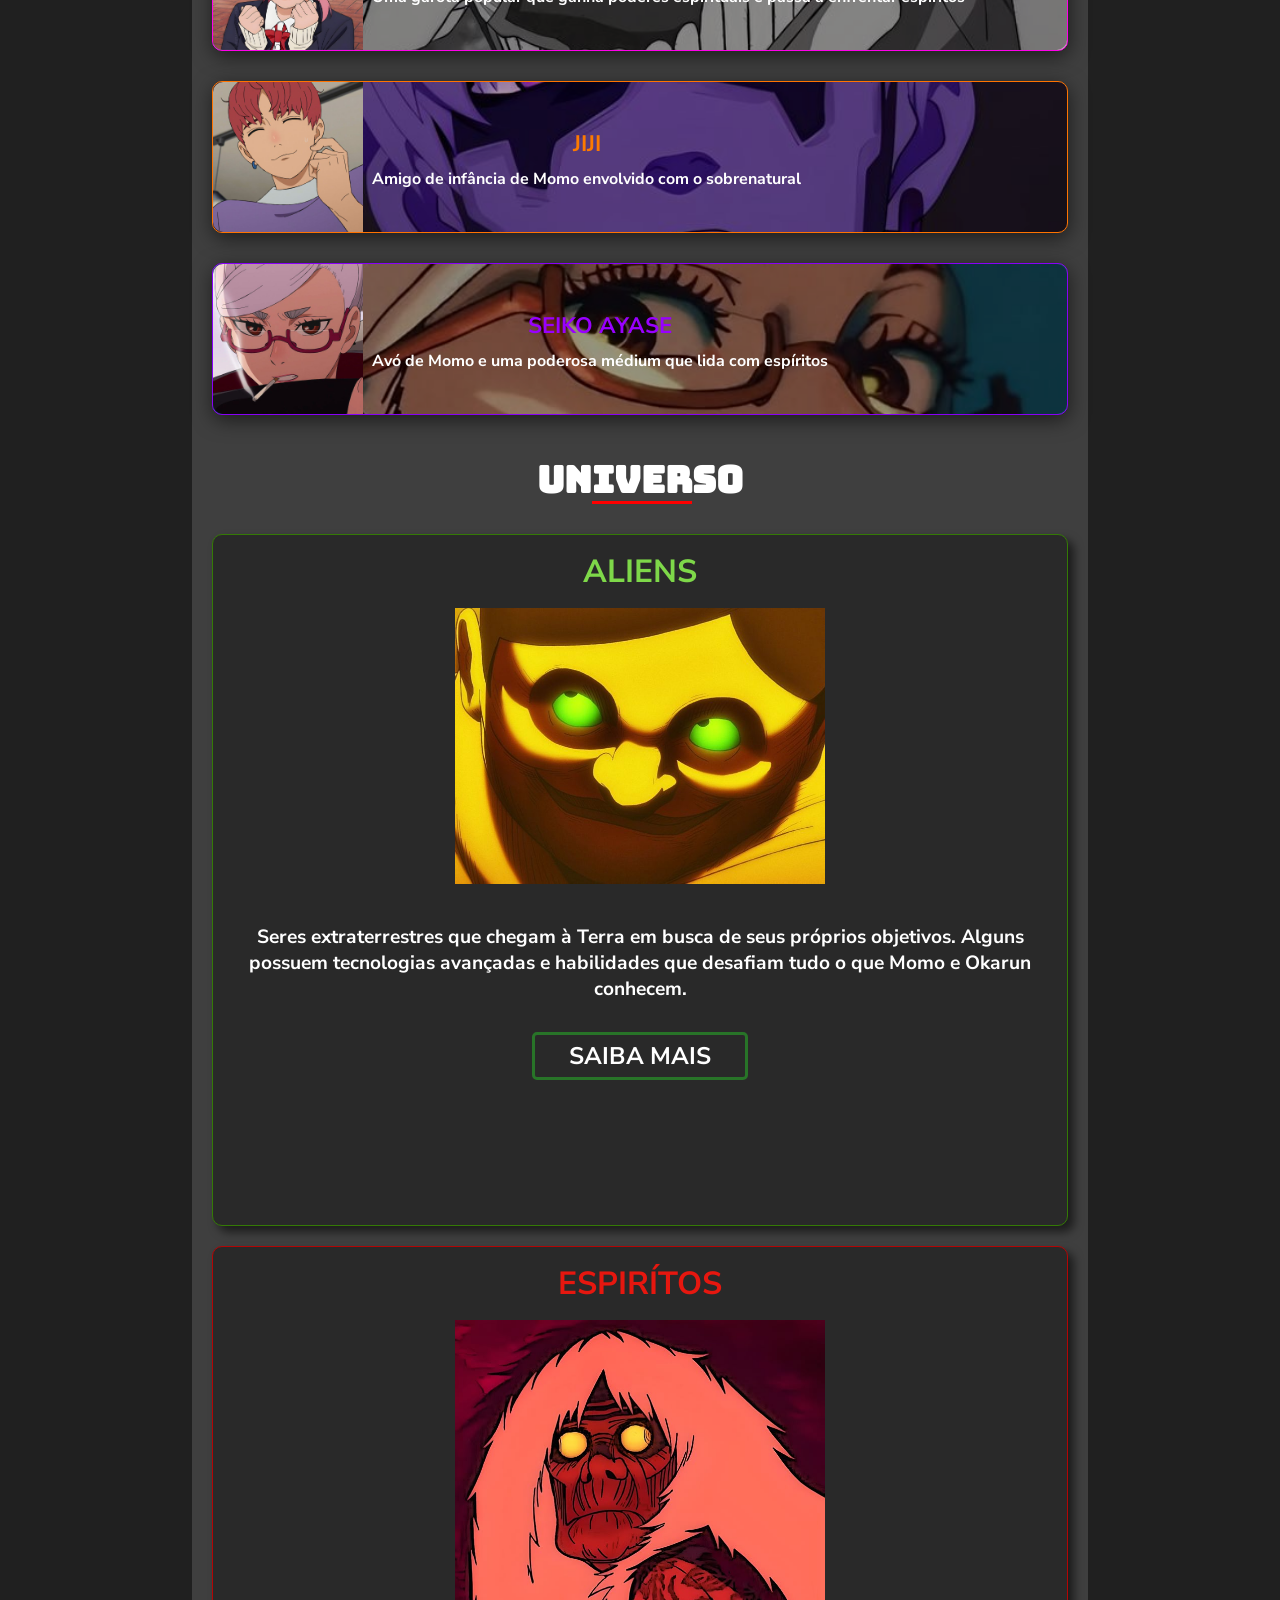
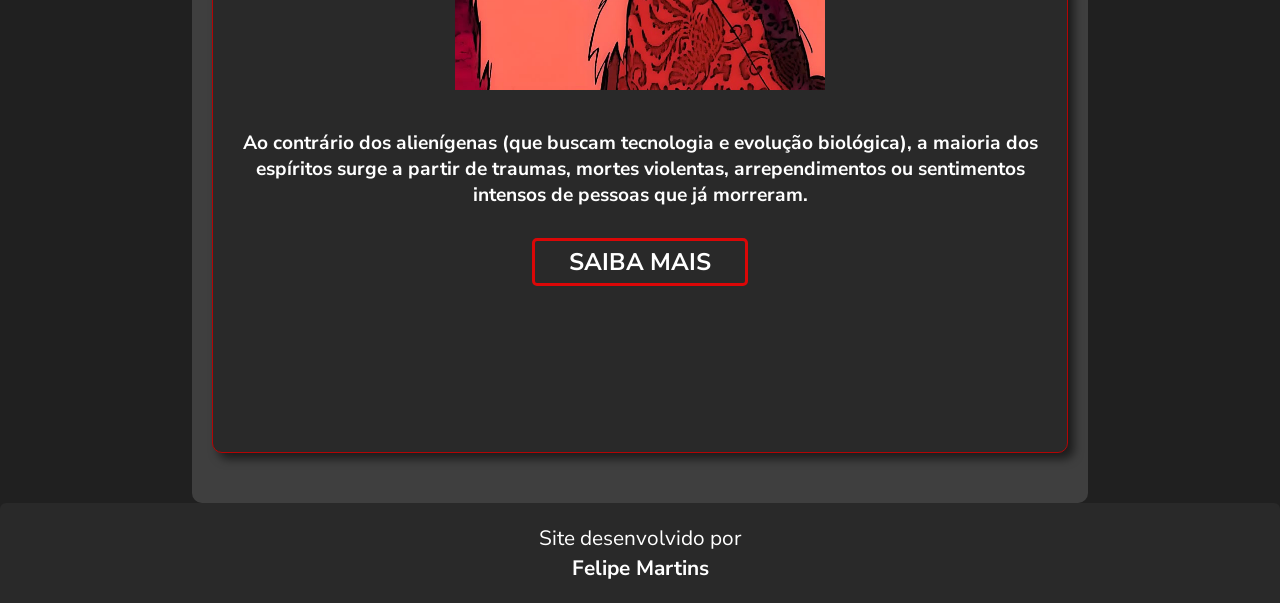
==== commit 6faefba1: "Começando as config de media query" ====
--- a/index.html
+++ b/index.html
@@ -5,7 +5,8 @@
     <meta name="viewport" content="width=device-width, initial-scale=1.0">
     <title>Projeto Dan da Dan</title>
     <link rel="stylesheet" href="estilos/mobile.css">
-    <link rel="stylesheet" href="https://fonts.googleapis.com/css2?family=Material+Symbols+Outlined:opsz,wght,FILL,GRAD@20..48,100..700,0..1,-50..200&icon_names=menu" />
+    <link rel="stylesheet" href="https://fonts.googleapis.com/css2?family=Material+Symbols+Outlined:opsz,wght,FILL,GRAD@20..48,100..700,0..1,-50..200&icon_names=menu" /> 
+    <link rel="stylesheet" href="estilos/tablet.css">
 </head>
 <body>
     <h1>DAN DA DAN</h1>
--- a/estilos/mobile.css
+++ b/estilos/mobile.css
@@ -30,14 +30,14 @@
 }
 #wallpaper {
     background-image: url('../imagens/wallpaper3.jpg');
+    background-repeat: no-repeat;
+    background-size: 150%;
+    background-position: top center;
     background-attachment: fixed;
-    background-repeat: no-repeat;
-    display: block;
-    background-position: top center;
+    display: block;
     margin: auto;
     padding: 15vh;
     box-shadow: inset 0px -16px 40px -11px;
-    background-size: 150%;
 }
 #burguer {
     background-color: rgb(71, 71, 71);
@@ -138,7 +138,7 @@
     margin: 0px 20px;
     padding: 20px 0px;
     border-radius: 10px;
-    font-weight: 500;
+    font-weight: 700;
 }
 #personagenstitulo {
     padding-top: 40px;
@@ -526,4 +526,37 @@
     box-shadow: 0px 0px 5px white;
     transition-duration: 1s;
 }
-
+@media screen and (min-width: 650px) and (max-width: 992px) {
+    main {
+        background-color: rebeccapurple;
+        width: 90%;
+    }
+}
+@media screen and (min-width: 922px) and (max-width: 1200px) {
+    main {
+        width: 90%;
+    }
+}
+@media screen and (min-width: 1200px) {
+    main {
+        width: 70%;
+    }
+    #wallpaper {
+        background-image: url('../imagens/wallpaper3.jpg');
+        background-position: center 1px;
+        background-size: 80%;
+        width: 55%;
+        height: 200px;
+    }
+    h2 {
+        font-size: 2.5em;
+        width: 250px;
+    }
+    #titulo {
+        font-size: 4.5em;
+    }
+    #titulo > ins {
+        display: inline;
+    }
+}
+
--- a/estilos/tablet.css
+++ b/estilos/tablet.css
@@ -0,0 +1,2 @@
+@charset "UTF-8"; 
+
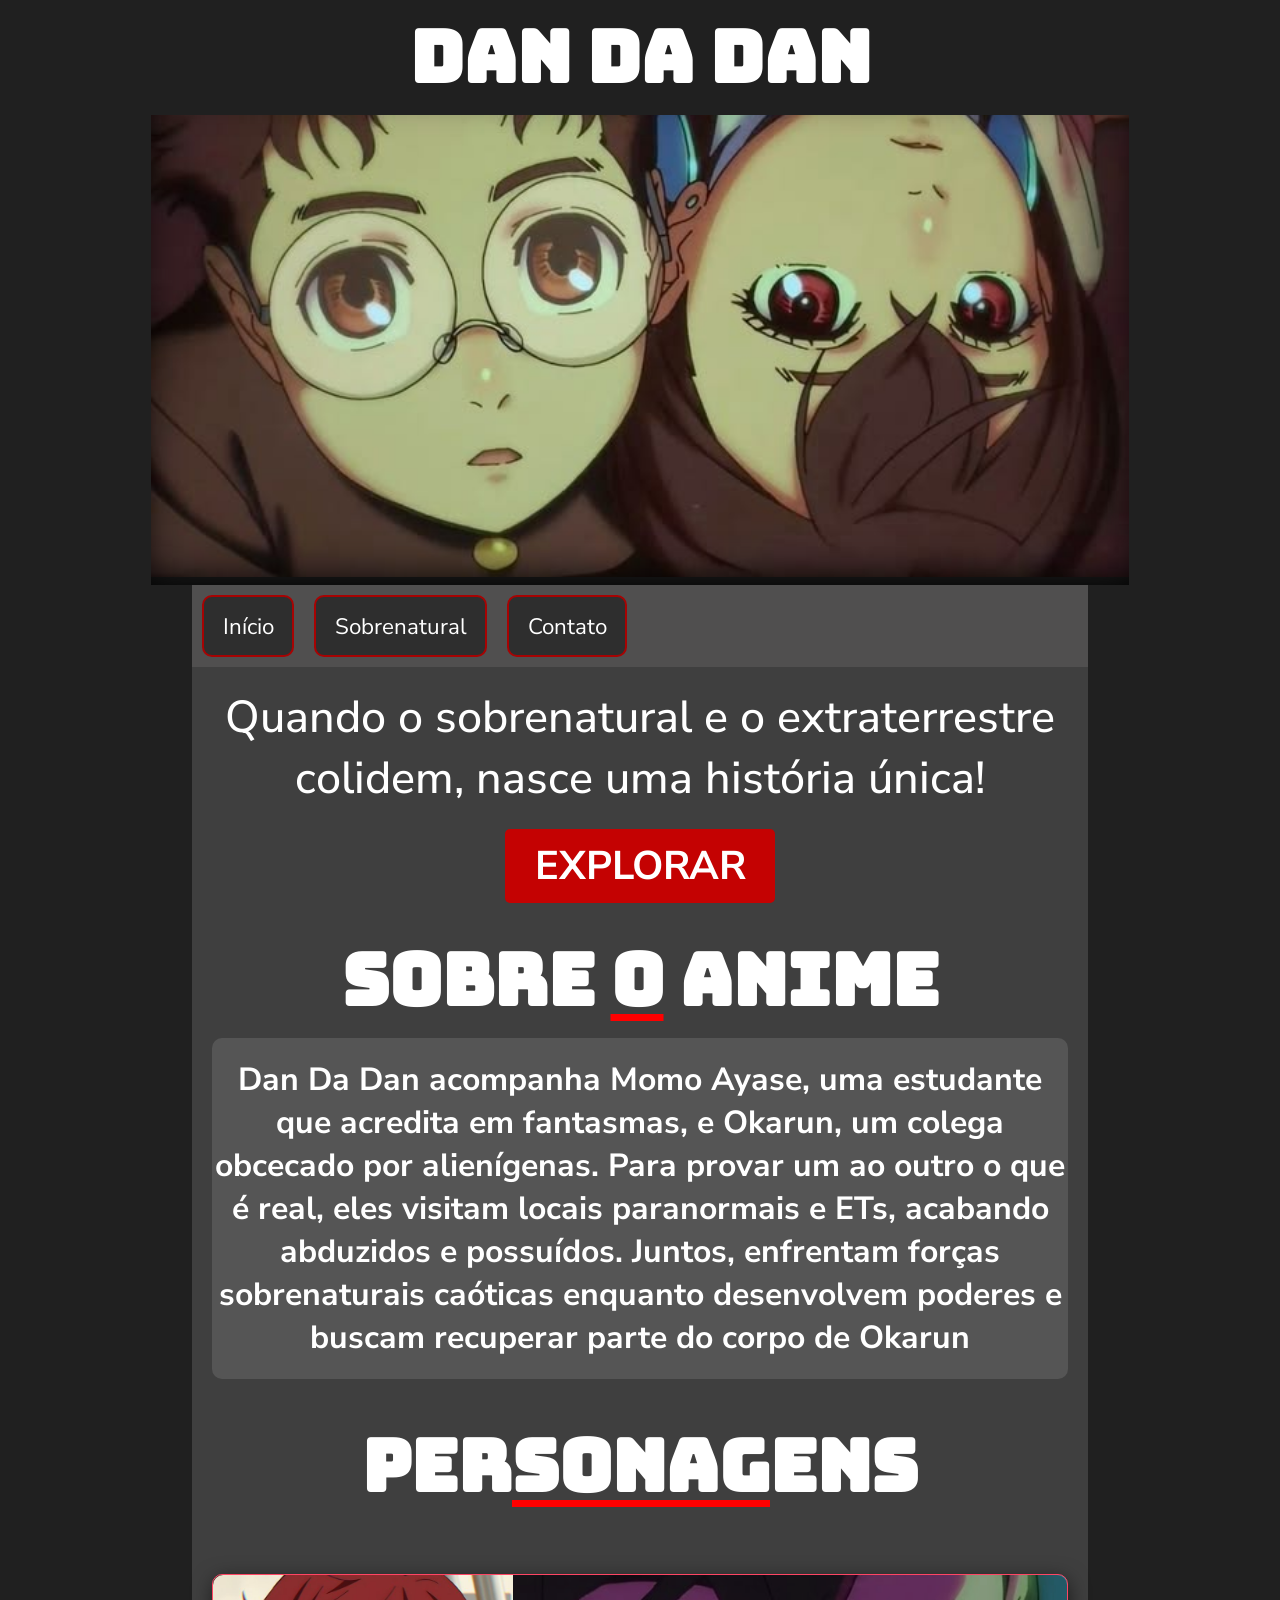
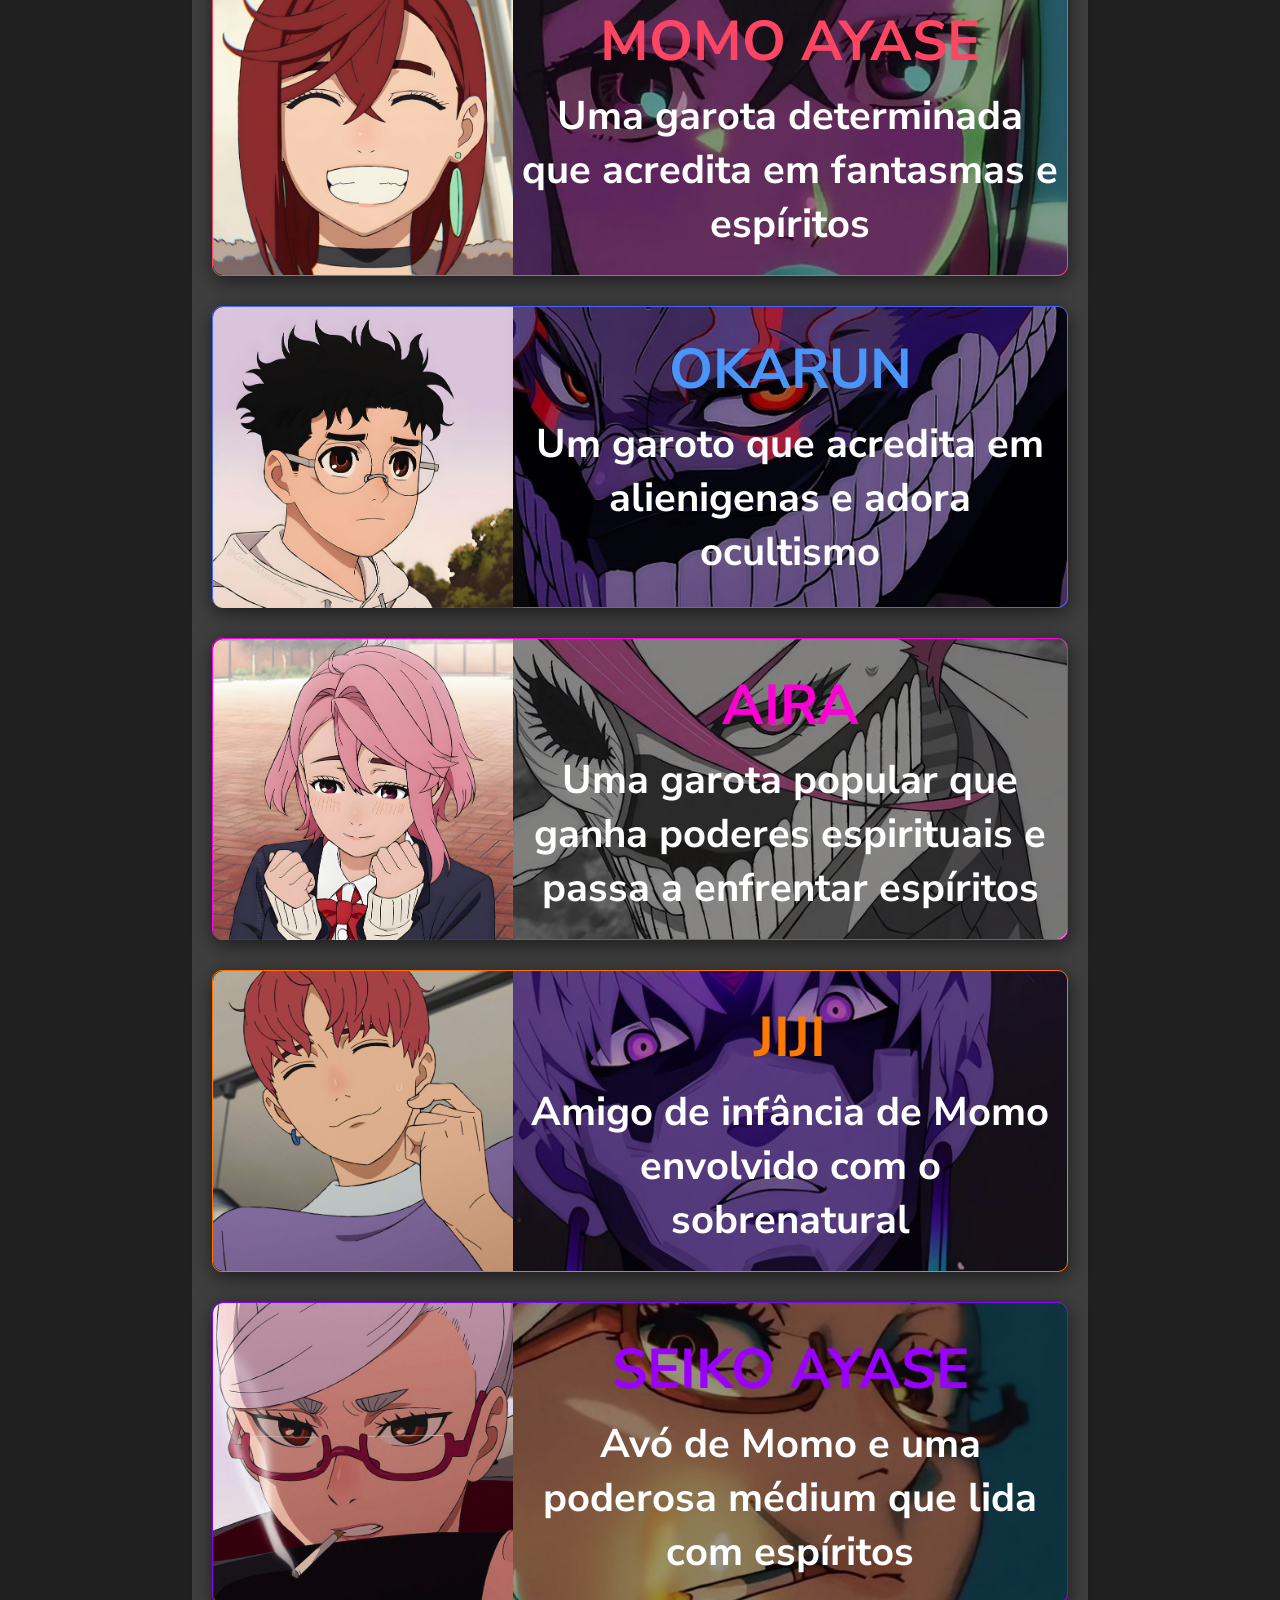
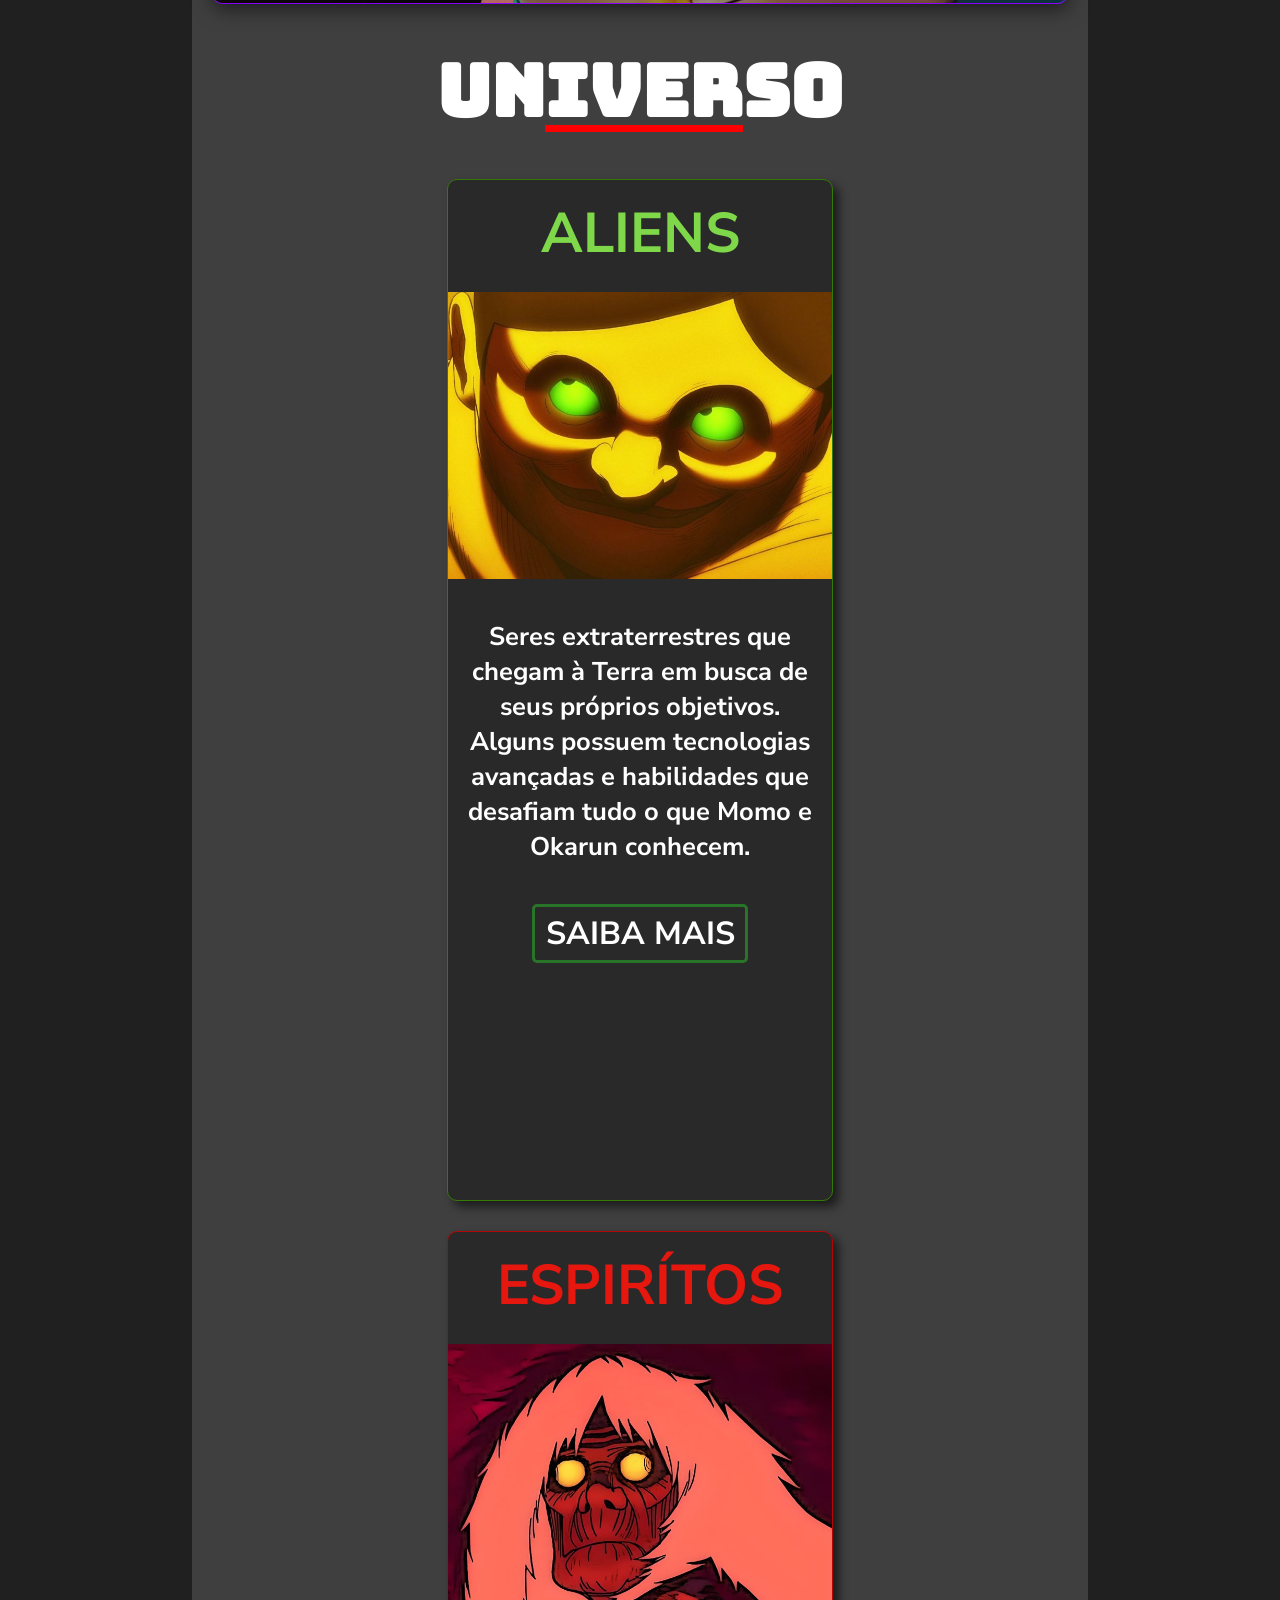
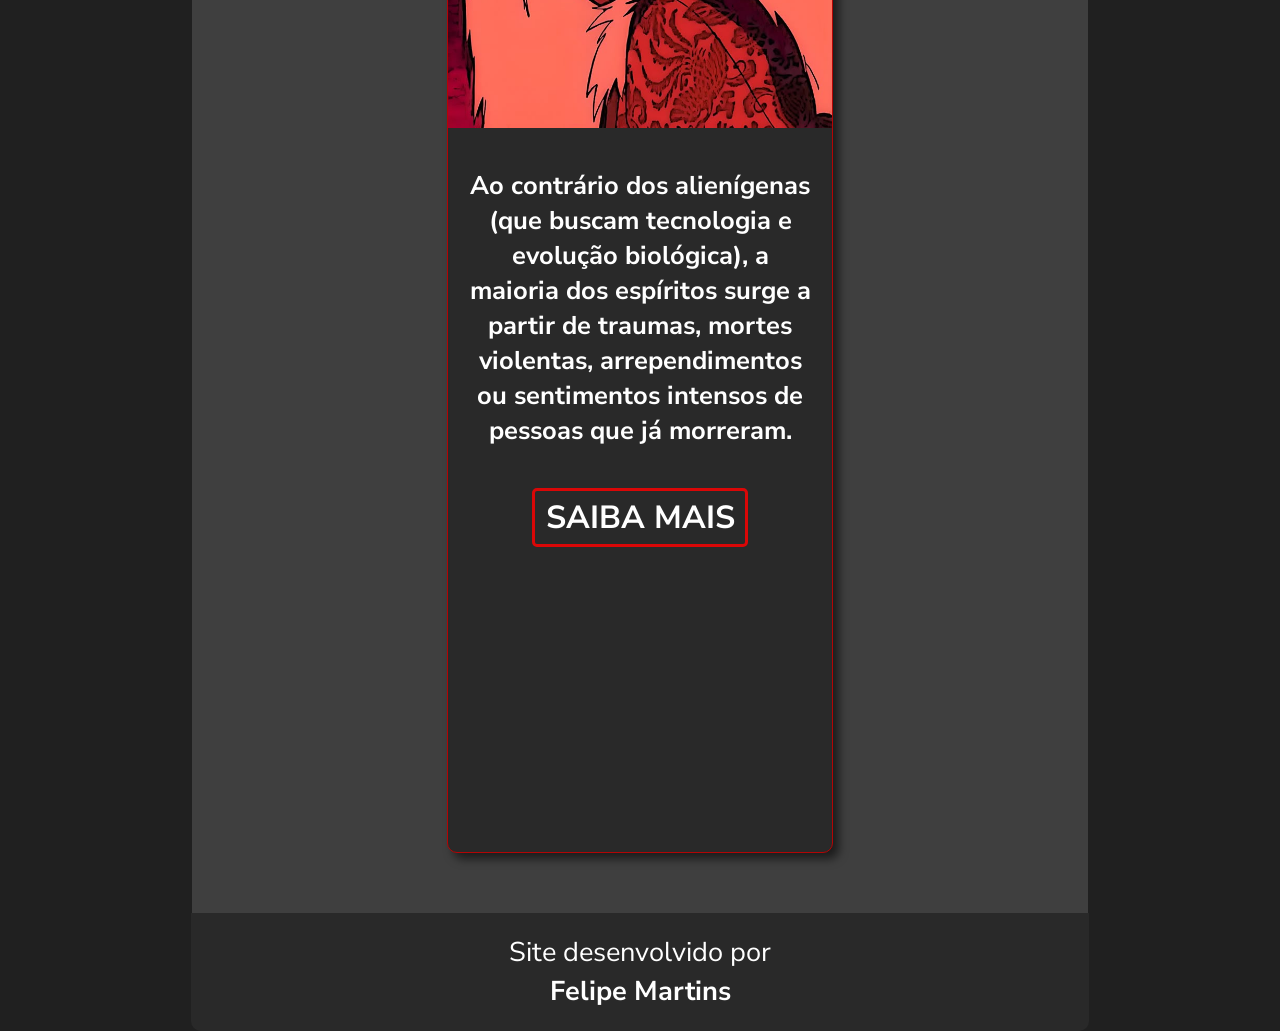
==== commit 8d147c8d: "Media query para telas de >= 1200px pronta Página principal pronta" ====
--- a/index.html
+++ b/index.html
@@ -9,7 +9,7 @@
     <link rel="stylesheet" href="estilos/tablet.css">
 </head>
 <body>
-    <h1>DAN DA DAN</h1>
+    <h1 id="dandadan" >DAN DA DAN</h1>
     <section id="wallpaper"></section>
     <main>
         <header>
--- a/estilos/mobile.css
+++ b/estilos/mobile.css
@@ -21,7 +21,7 @@
     border-bottom-right-radius: 10px;
     padding-bottom: 30px;
 }
-main > #primeirotexto {
+#primeirotexto {
     font-size: 1.5em;
     font-weight: 500;
     margin: auto;
@@ -538,15 +538,54 @@
     }
 }
 @media screen and (min-width: 1200px) {
-    main {
+        main {
         width: 70%;
+        border-radius: 10px 10px 0px 0px;
+    }
+    #dandadan{
+        font-size: 4.5em;
+        width: 69%;
     }
     #wallpaper {
         background-image: url('../imagens/wallpaper3.jpg');
         background-position: center 1px;
         background-size: 80%;
-        width: 55%;
+        width: 55.3%;
         height: 200px;
+    }
+    #burguer {
+        display: none;
+    }
+    nav {
+        display: block;
+    }
+    nav > a {
+        background-color: #292929;
+        
+        }
+    nav > ul {
+        display: flex;
+        justify-content: left;
+        padding: 10px;
+        background-color: rgb(80, 79, 79);
+    }
+    nav > ul > li {
+        margin-right: 20px;
+        font-size: 1em;
+        background-color: rgb(46, 46, 46);
+        border-radius: 10px;
+        padding: 0px 15px;
+        padding-bottom: 10px;
+        border: 2px rgb(167, 3, 3) solid;
+    }
+    nav > ul > li > a:hover {
+         background-color: rgb(46, 46, 46);
+    }
+    nav ul> li:hover {
+        box-shadow: 0px 0px 10px red;
+    }
+    #primeirotexto{
+        font-size: 2.8em;
     }
     h2 {
         font-size: 2.5em;
@@ -558,5 +597,120 @@
     #titulo > ins {
         display: inline;
     }
-}
-
+    #sinopse {
+        font-size: 2em;
+    }
+    #personagenstitulo {
+        font-size: 4.5em;
+    }
+    #cardmomo {
+        background-position: 101% 40%;
+        background-size: 80%;
+        background-repeat: no-repeat;
+        margin-top: 50px;
+        height: 296px;
+    }
+    #imagemomo img{
+        width: 300px;
+    }
+    #textomomo {
+        font-size: 2.5em;
+    }
+    #cardokarun {
+        background-position: 100% 55%;
+        background-size: 80%;
+        background-repeat: no-repeat; 
+        height: 296px;
+    }
+    #imageokarun img {
+        width: 300px;
+    }
+    #textookarun {
+        font-size: 2.5em;
+    }
+    #cardshiratori {
+        background-position: 100% 60%;
+        background-size: 80%;
+        background-repeat: no-repeat; 
+        height: 296px;
+    }
+    #imageshiratori img {
+        width: 300px;
+    }
+    #textoshiratori {
+        font-size: 2.5em;
+    }
+    #cardjiji {
+        background-position: 100% 57%;
+        background-size: 80%;
+        background-repeat: no-repeat; 
+        height: 296px;
+    }
+    #imagejiji img {
+        width: 300px;
+    }
+    #textojiji {
+        font-size: 2.5em;
+    }
+    #cardseiko {
+        background-position: 100% 17%;
+        background-size: 85%;
+        background-repeat: no-repeat; 
+        height: 296px;
+    }
+    #imageseiko img {
+        width: 300px;
+    }
+    #textoseiko {
+        font-size: 2.5em;
+    }
+    #universo {
+        font-size: 4.5em;
+    }
+    #cardalienigena {
+        height: 1020px;
+        margin: 30px 255px;
+    }
+    #cardalienigena > img {
+        width: 100%;
+        max-width: 1000px;
+        display: block;
+    }
+    #cardalienigena > h3 {
+        font-size: 3.5em;
+        margin-bottom: 20px;
+    }
+    #cardalienigena > h4 {
+        font-size: 2em;
+        margin-top: 40px;
+    }
+    #cardalienigena > p {
+    font-size: 1.6em;
+}
+    #cardespiritos {
+        height: 1220px;
+        margin: 30px 255px;
+    }
+    #cardespiritos > img {
+        width: 100%;
+        max-width: 1000px;
+        display: block;
+    }
+    #cardespiritos > h3 {
+        font-size: 3.5em;
+        margin-bottom: 20px;
+    }
+    #cardespiritos > h4 {
+        font-size: 2em;
+        margin-top: 40px;
+    }
+    #cardespiritos > p {
+    font-size: 1.6em;
+    }
+    footer {
+        width: 70%;
+        border-radius: 0px 0px 10px 10px;
+        font-size: 1.7em;
+    }
+}
+
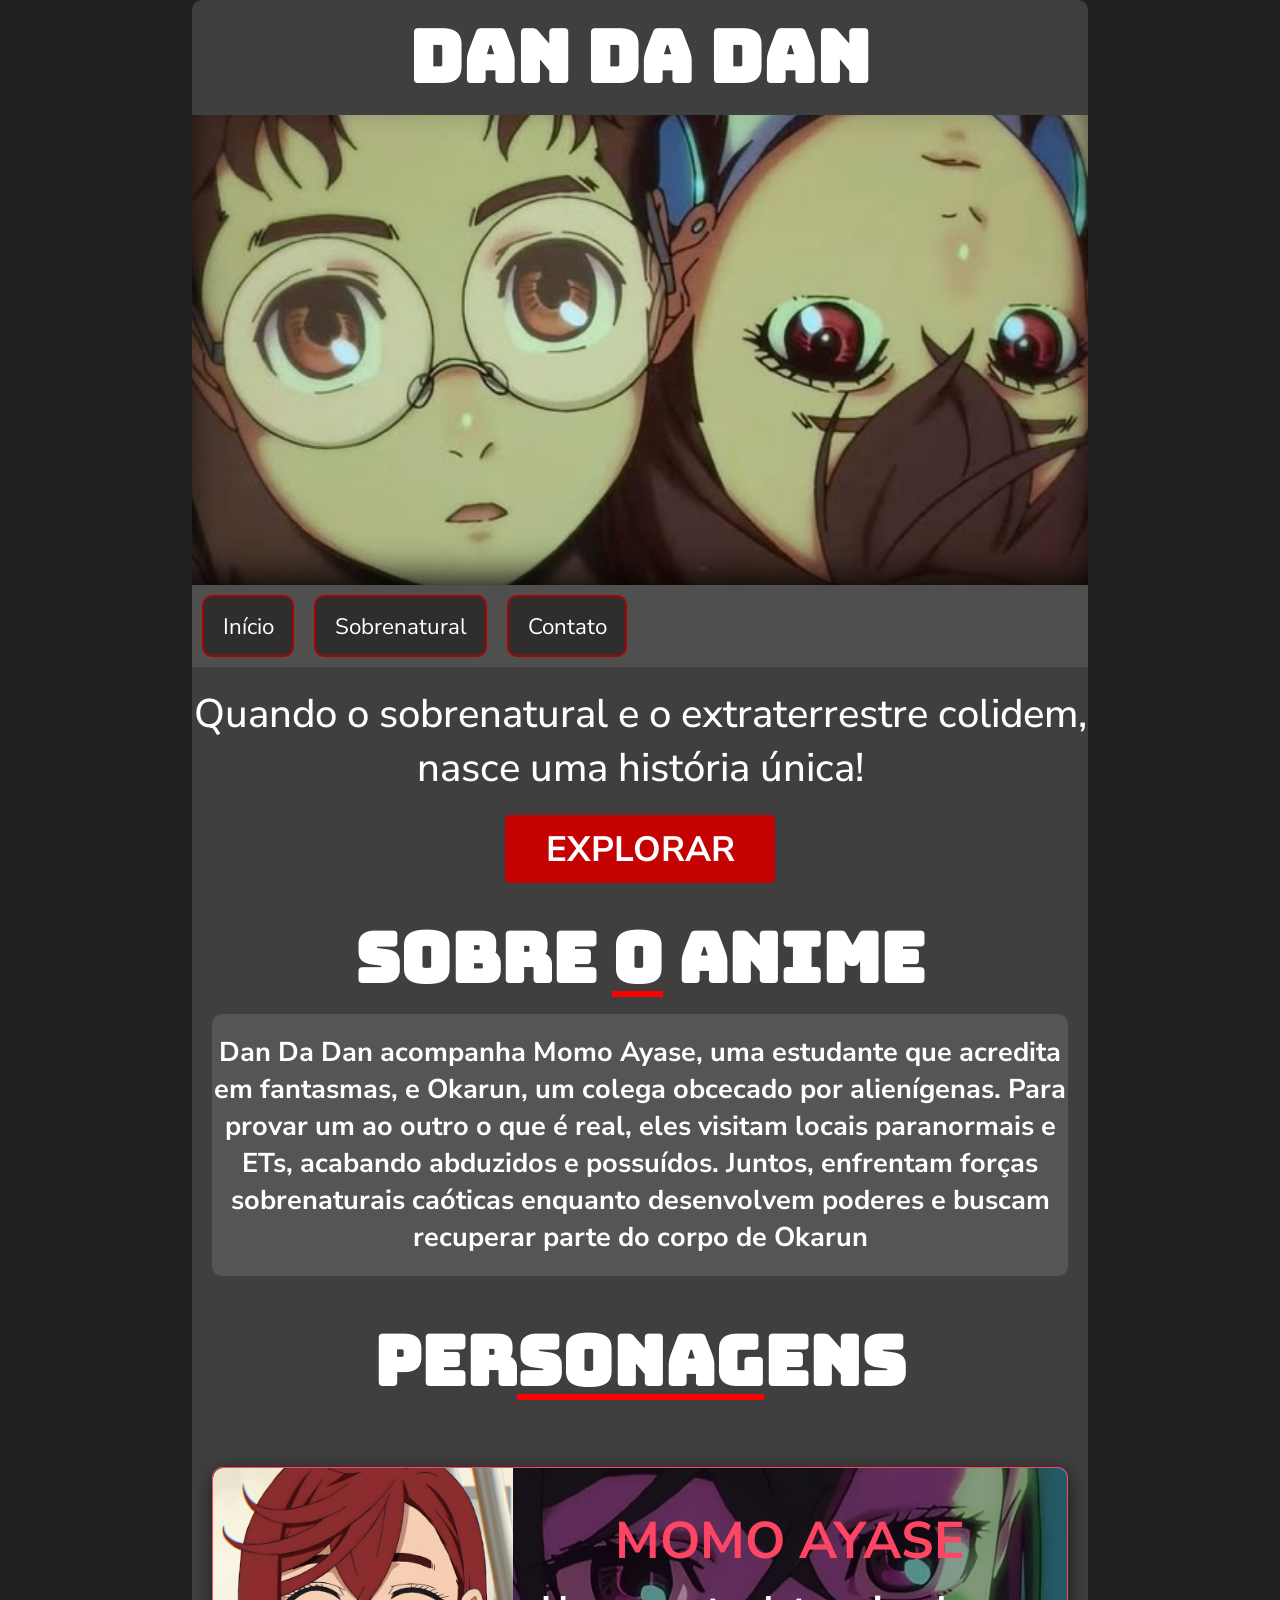
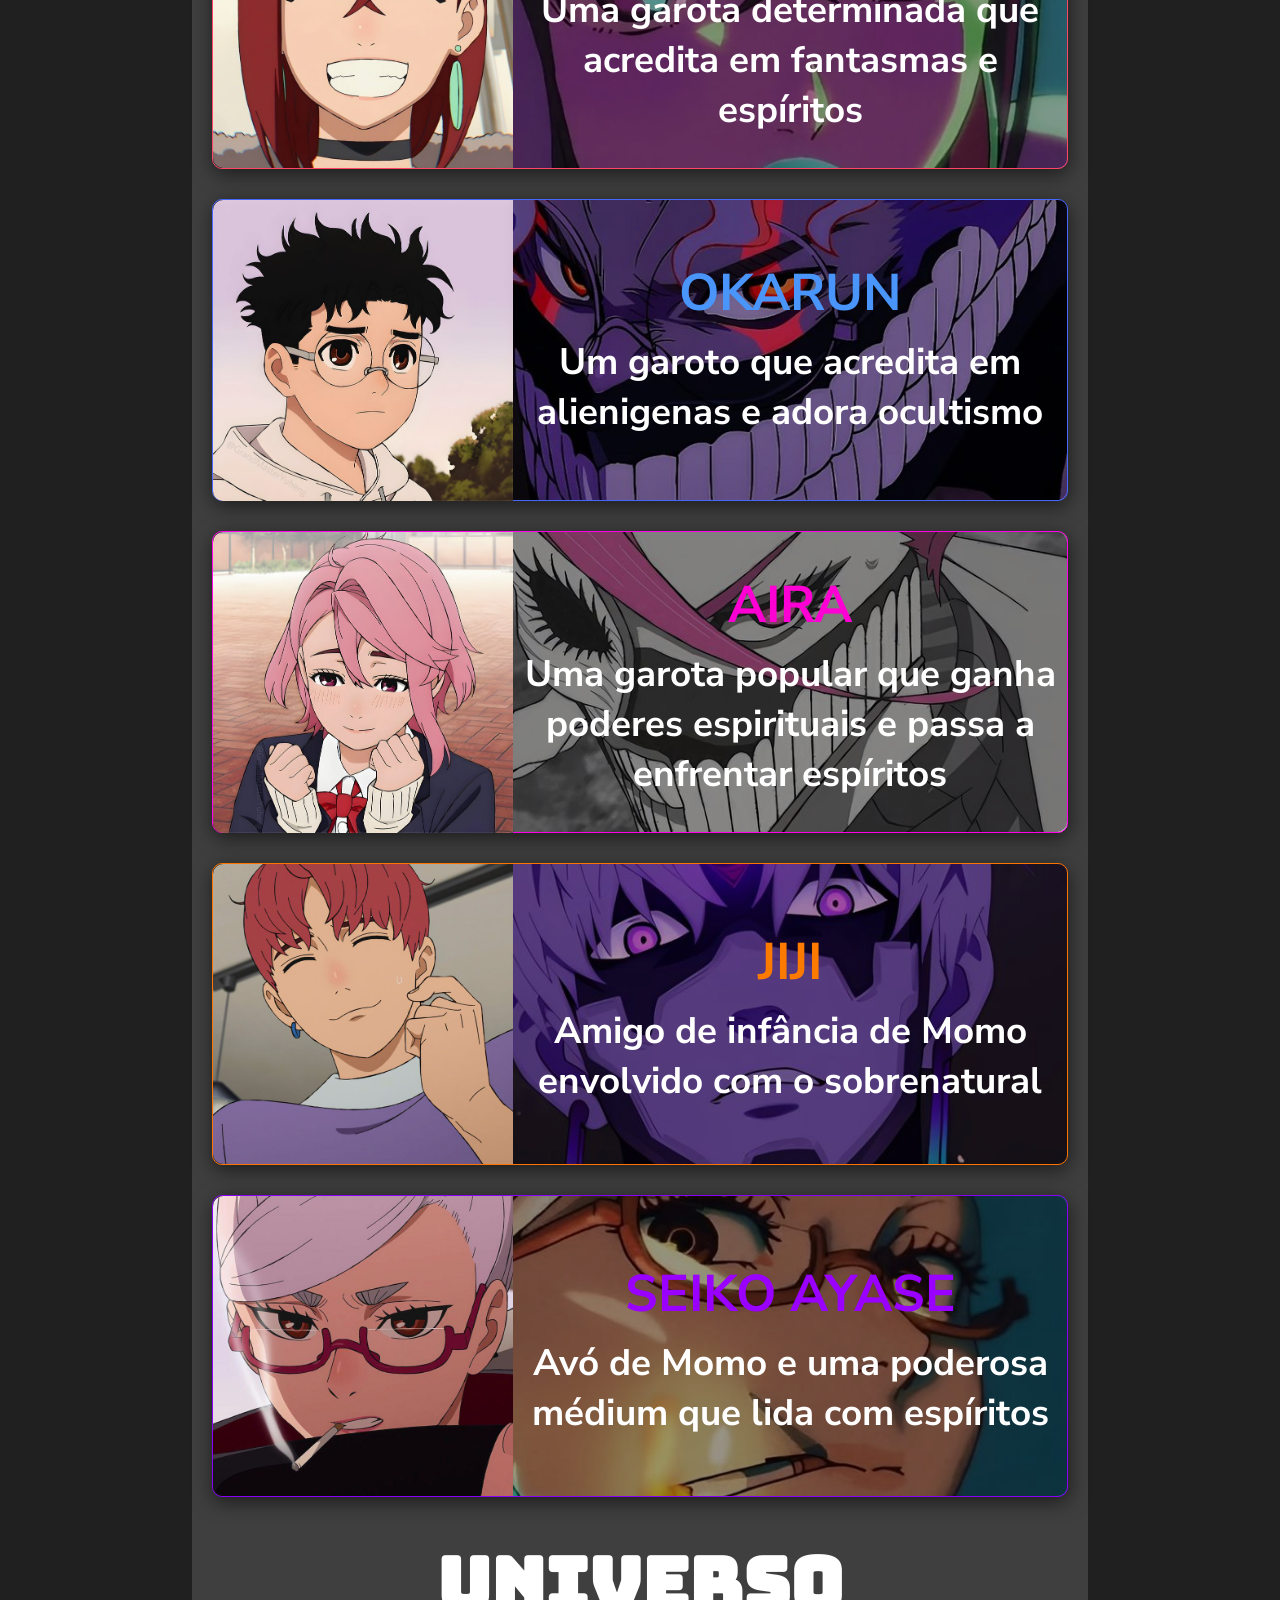
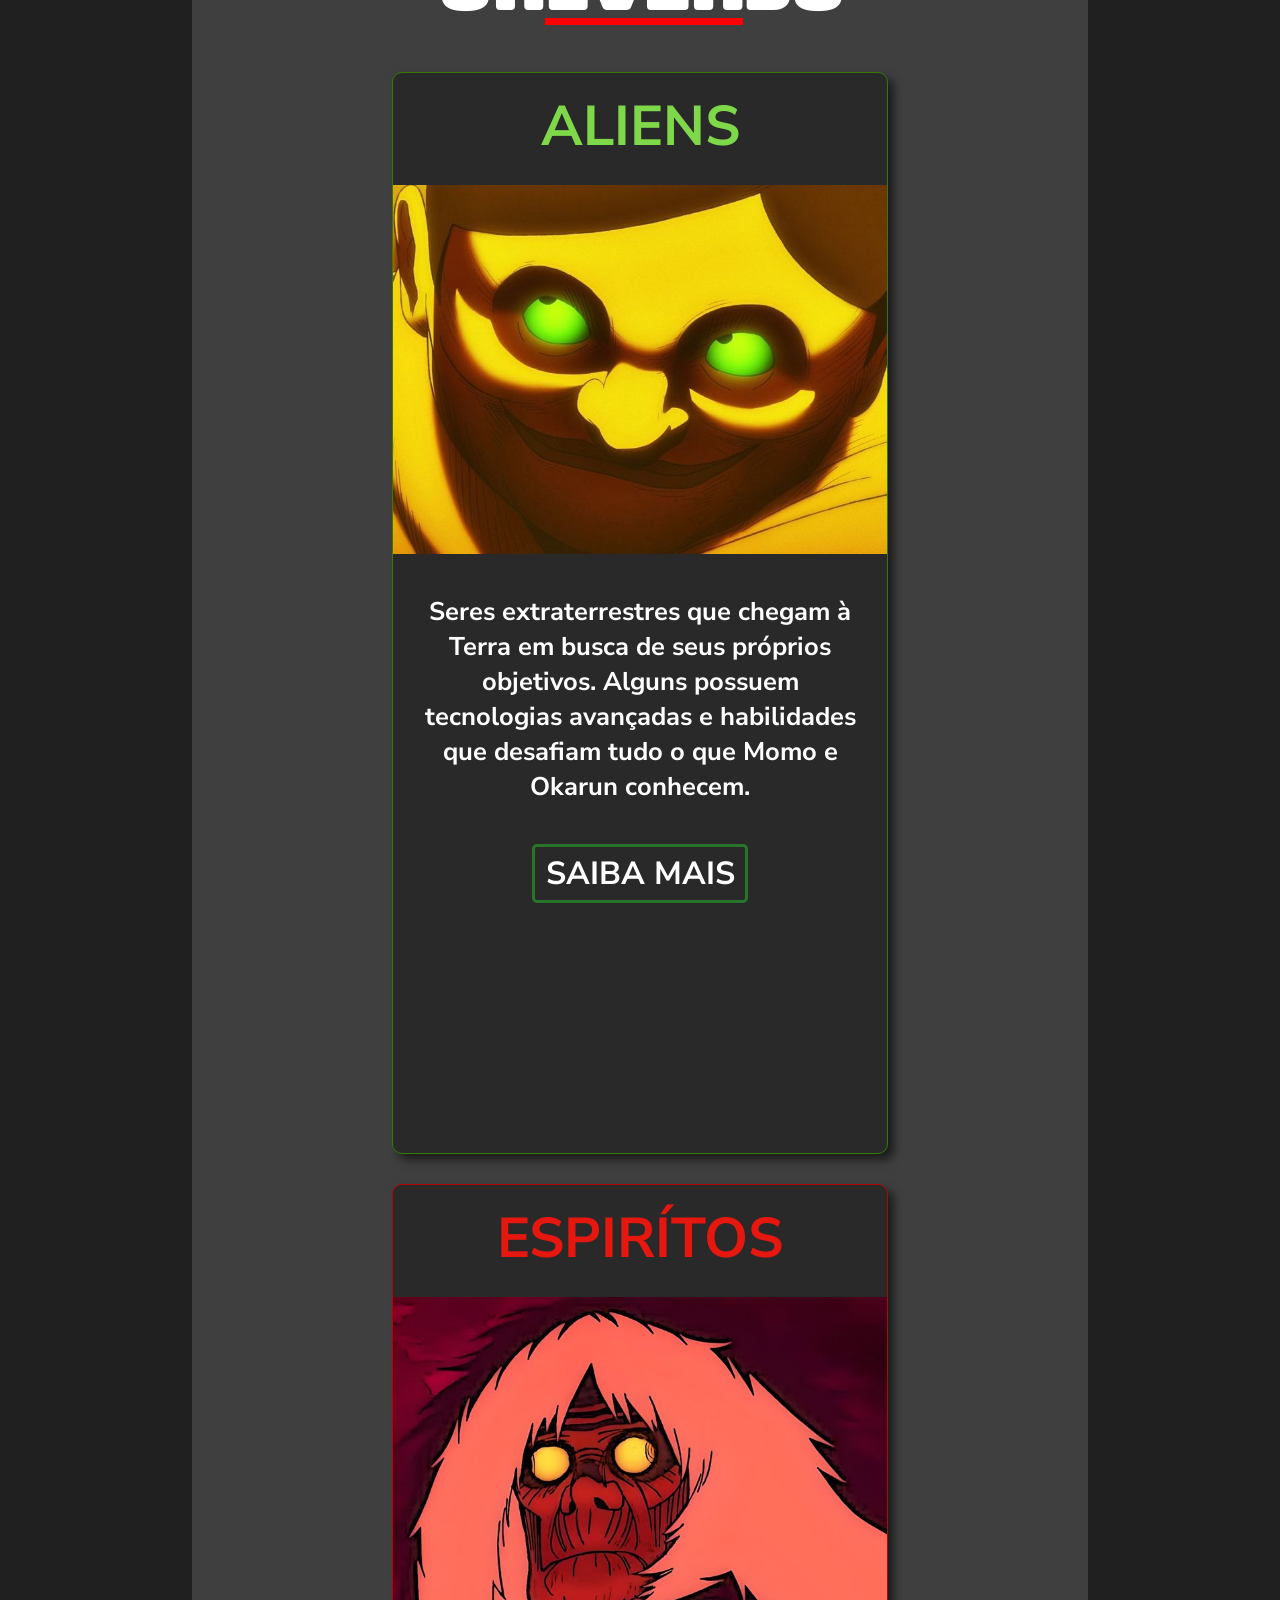
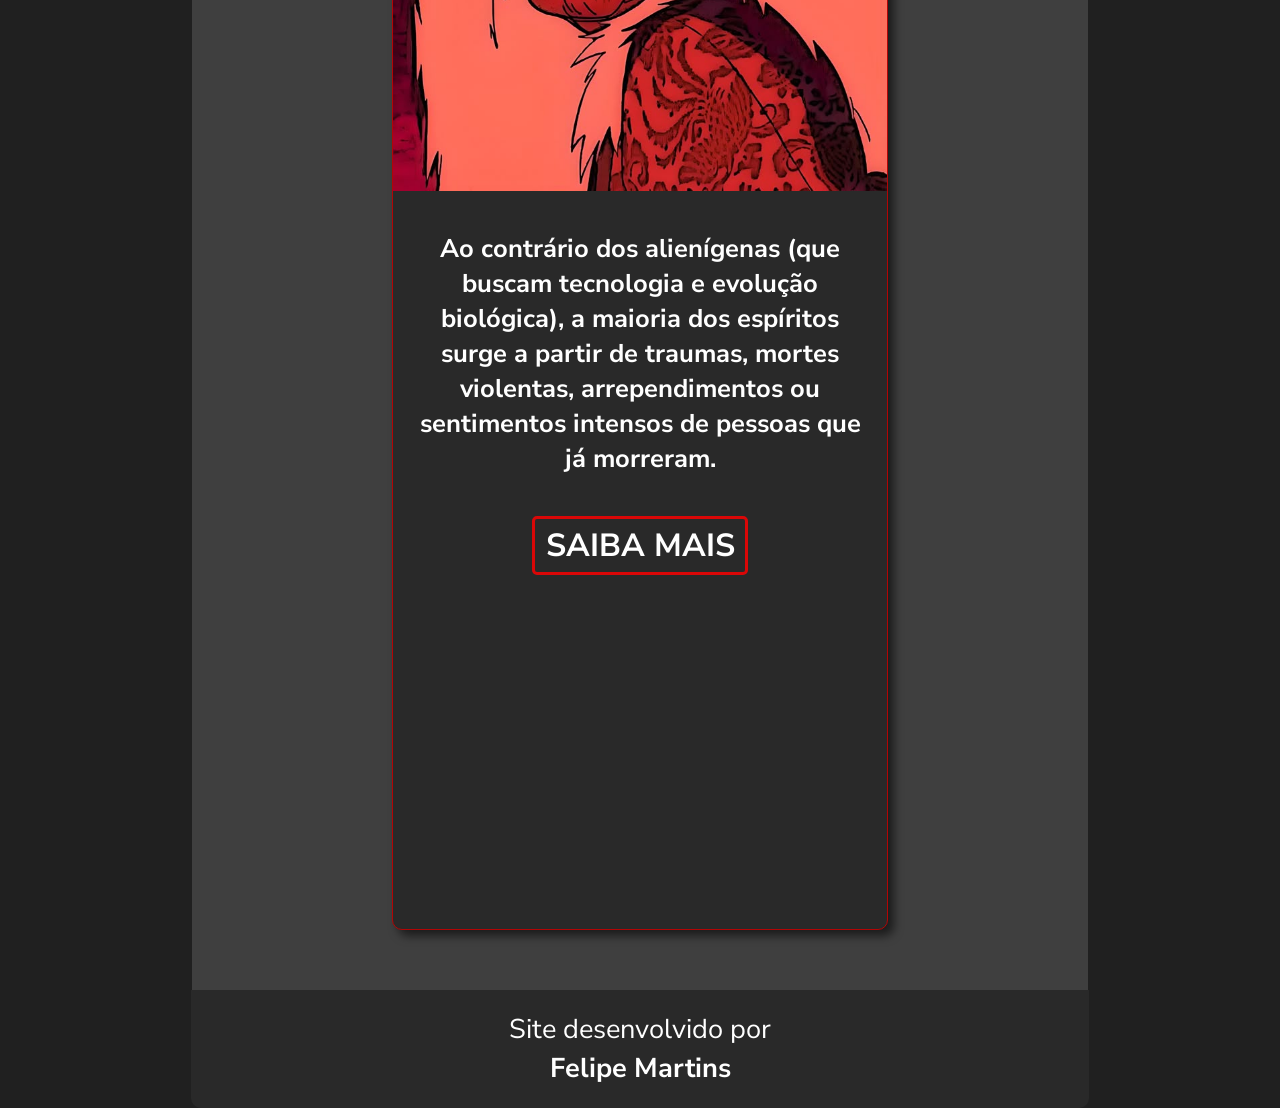
==== commit 9a02d27b: "Consegui ajustar a imagem do hero" ====
--- a/index.html
+++ b/index.html
@@ -9,10 +9,11 @@
     <link rel="stylesheet" href="estilos/tablet.css">
 </head>
 <body>
-    <h1 id="dandadan" >DAN DA DAN</h1>
-    <section id="wallpaper"></section>
+    
     <main>
         <header>
+            <h1 id="dandadan" >DAN DA DAN</h1>
+            <section id="wallpaper"></section>
             <span id="burguer" class="material-symbols-outlined" onclick="clickMenu()">menu</span>
             <nav id="itens">
                 <ul>
--- a/estilos/mobile.css
+++ b/estilos/mobile.css
@@ -17,8 +17,7 @@
 main {
     background-color: rgb(63, 63, 63);
     margin: auto;
-    border-bottom-left-radius: 10px;
-    border-bottom-right-radius: 10px;
+    border-radius: 10px 10px 0px 0px;
     padding-bottom: 30px;
 }
 #primeirotexto {
@@ -32,7 +31,7 @@
     background-image: url('../imagens/wallpaper3.jpg');
     background-repeat: no-repeat;
     background-size: 150%;
-    background-position: top center;
+    background-position: center top;
     background-attachment: fixed;
     display: block;
     margin: auto;
@@ -504,11 +503,11 @@
 footer {
     background-color: #292929;
     text-align: center;
-    border-radius: 6px 6px 0px 0px;
     font-size: 1.3em;
     padding: 1px;
     margin-top: 20px;
     margin: auto;
+    border-radius: 0px 0px 10px 10px;
 }
 footer > p {
     padding-top: 0px;
@@ -526,19 +525,336 @@
     box-shadow: 0px 0px 5px white;
     transition-duration: 1s;
 }
+
+/* TABLET, CELULAR DEITADO */
+
 @media screen and (min-width: 650px) and (max-width: 992px) {
     main {
-        background-color: rebeccapurple;
         width: 90%;
-    }
-}
+        border-radius: 10px 10px 0px 0px;
+    }
+    #dandadan{
+        font-size: 3.6em;
+        width: 87.8%;
+    }
+    #wallpaper {
+        background-position: center top;
+        background-size: 130%;
+        height: 100px;
+    }
+    #primeirotexto{
+        font-size: 2em;
+    }
+    h2 {
+        font-size: 1.7em;
+        width: 250px;
+    }
+    #titulo {
+        font-size: 3.6em;
+    }
+    #titulo > ins {
+        display: inline;
+    }
+    #sinopse {
+        font-size: 1.5em;
+    }
+    #personagenstitulo {
+        font-size: 3.6em;
+    }
+    
+    #cardmomo {
+        background-position: 100% 35%;
+        background-size: 72%;
+        background-repeat: no-repeat;
+        margin-top: 50px;
+        height: 216px;
+    }
+    #imagemomo img{
+        width: 220px;
+    }
+    #textomomo {
+        font-size: 1.7em;
+    }
+    #cardokarun {
+        background-position: 100% 64%;
+        background-size: 72%;
+        background-repeat: no-repeat; 
+        height: 216px;
+    }
+    #imageokarun img {
+        width: 219px;
+    }
+    #textookarun {
+        font-size: 1.7em;
+    }
+    #cardshiratori {
+        background-position: 100% 63%;
+        background-size: 72%;
+        background-repeat: no-repeat; 
+        height: 216px;
+    }
+    #imageshiratori img {
+        width: 220px;
+    }
+    #textoshiratori {
+        font-size: 1.7em;
+    }
+    #cardjiji {
+        background-position: 100% 65%;
+        background-size: 72%;
+        background-repeat: no-repeat; 
+        height: 216px;
+    }
+    #imagejiji img {
+        width: 220px;
+    }
+    #textojiji {
+        font-size: 1.7em;
+    }
+    #cardseiko {
+        background-position: 100% 20%;
+        background-size: 72%;
+        background-repeat: no-repeat; 
+        height: 216px;
+    }
+    #imageseiko img {
+        width: 220px;
+    }
+    #textoseiko {
+        font-size: 1.7em;
+    }
+    #universo {
+        font-size: 3.6em;
+    }
+    #cardalienigena {
+        height: 950px;
+        margin: 30px 50px;
+    }
+    #cardalienigena > img {
+        width: 100%;
+        max-width: 1000px;
+        display: block;
+    }
+    #cardalienigena > h3 {
+        font-size: 2.7em;
+        margin-bottom: 20px;
+    }
+    #cardalienigena > h4 {
+        font-size: 1.7em;
+        margin-top: 40px;
+    }
+    #cardalienigena > p {
+        font-size: 1.5em;
+}
+    #cardespiritos {
+        height: 1135px;
+        margin: 30px 50px;
+    }
+    #cardespiritos > img {
+        width: 100%;
+        max-width: 1000px;
+        display: block;
+    }
+    #cardespiritos > h3 {
+        font-size: 2.7em;
+        margin-bottom: 20px;
+    }
+    #cardespiritos > h4 {
+        font-size: 1.7em;
+        margin-top: 40px;
+    }
+    #cardespiritos > p {
+        font-size: 1.5em;
+    }
+    footer {
+        width: 90%;
+        border-radius: 0px 0px 10px 10px;
+        font-size: 1.4em;
+    }
+}
+
+/* DESKTOP */
+
 @media screen and (min-width: 922px) and (max-width: 1200px) {
     main {
-        width: 90%;
-    }
-}
+        width: 80%;
+        border-radius: 10px 10px 0px 0px;
+    }
+    #dandadan{
+        font-size: 4em;
+        width: 71.5%;
+    }
+    #wallpaper {
+        background-position: center top;
+        background-size: 92%;
+        height: 100px;
+    }
+      #burguer {
+        display: none;
+    }
+    nav {
+        display: block;
+    }
+     nav > a {
+        background-color: #292929;
+        
+        }
+    nav > ul {
+        display: flex;
+        justify-content: left;
+        padding: 10px;
+        background-color: rgb(80, 79, 79);
+    }
+    nav > ul > li {
+        margin-right: 20px;
+        font-size: 1em;
+        background-color: rgb(46, 46, 46);
+        border-radius: 10px;
+        padding: 0px 15px;
+        padding-bottom: 10px;
+        border: 2px rgb(167, 3, 3) solid;
+    }
+    nav > ul > li > a:hover {
+         background-color: rgb(46, 46, 46);
+    }
+    nav ul> li:hover {
+        box-shadow: 0px 0px 10px red;
+    }
+    #primeirotexto{
+        font-size: 2.3em;
+    }
+    h2 {
+        font-size: 1.9em;
+        width: 250px;
+    }
+    #titulo {
+        font-size: 3.9em;
+    }
+    #titulo > ins {
+        display: inline;
+    }
+    #sinopse {
+        font-size: 1.5em;
+    }
+    #personagenstitulo {
+        font-size: 3.9em;
+    }
+    
+    #cardmomo {
+        background-position: 100% 35%;
+        background-size: 75%;
+        background-repeat: no-repeat;
+        margin-top: 50px;
+        height: 246px;
+    }
+    #imagemomo img{
+        width: 250px;
+    }
+    #textomomo {
+        font-size: 2em;
+    }
+    #cardokarun {
+        background-position: 100% 59%;
+        background-size: 80%;
+        background-repeat: no-repeat; 
+        height: 246px;
+    }
+    #imageokarun img {
+        width: 249px;
+    }
+    #textookarun {
+        font-size: 2em;
+    }
+    #cardshiratori {
+        background-position: 100% 61%;
+        background-size: 75%;
+        background-repeat: no-repeat; 
+        height: 246px;
+    }
+    #imageshiratori img {
+        width: 250px;
+    }
+    #textoshiratori {
+        font-size: 2em;
+    }
+    #cardjiji {
+        background-position: 100% 62%;
+        background-size: 75%;
+        background-repeat: no-repeat; 
+        height: 246px;
+    }
+    #imagejiji img {
+        width: 250px;
+    }
+    #textojiji {
+        font-size: 2em;
+    }
+    #cardseiko {
+        background-position: 100% 20%;
+        background-size: 75%;
+        background-repeat: no-repeat; 
+        height: 246px;
+    }
+    #imageseiko img {
+        width: 250px;
+    }
+    #textoseiko {
+        font-size: 2em;
+    }
+    #universo {
+        font-size: 3.9em;
+    }
+    #cardalienigena {
+        height: 950px;
+        margin: 30px 100px;
+    }
+    #cardalienigena > img {
+        width: 100%;
+        max-width: 1000px;
+        display: block;
+    }
+    #cardalienigena > h3 {
+        font-size: 3em;
+        margin-bottom: 20px;
+    }
+    #cardalienigena > h4 {
+        font-size: 1.7em;
+        margin-top: 40px;
+    }
+    #cardalienigena > p {
+        font-size: 1.5em;
+}
+    #cardespiritos {
+        height: 1135px;
+        margin: 30px 100px;
+    }
+    #cardespiritos > img {
+        width: 100%;
+        max-width: 1000px;
+        display: block;
+    }
+    #cardespiritos > h3 {
+        font-size: 3em;
+        margin-bottom: 20px;
+    }
+    #cardespiritos > h4 {
+        font-size: 1.7em;
+        margin-top: 40px;
+    }
+    #cardespiritos > p {
+        font-size: 1.5em;
+    }
+    footer {
+        width: 80%;
+        border-radius: 0px 0px 10px 10px;
+        font-size: 1.5em;
+    }
+}
+
+/* DESKTOP, TELAS GRANDES */
+
 @media screen and (min-width: 1200px) {
-        main {
+    main {
         width: 70%;
         border-radius: 10px 10px 0px 0px;
     }
@@ -548,9 +864,8 @@
     }
     #wallpaper {
         background-image: url('../imagens/wallpaper3.jpg');
-        background-position: center 1px;
-        background-size: 80%;
-        width: 55.3%;
+        background-position: center top;
+        background-size: 90%;
         height: 200px;
     }
     #burguer {
@@ -585,23 +900,23 @@
         box-shadow: 0px 0px 10px red;
     }
     #primeirotexto{
-        font-size: 2.8em;
+        font-size: 2.5em;
     }
     h2 {
-        font-size: 2.5em;
+        font-size: 2.2em;
         width: 250px;
     }
     #titulo {
-        font-size: 4.5em;
+        font-size: 4.3em;
     }
     #titulo > ins {
         display: inline;
     }
     #sinopse {
-        font-size: 2em;
+        font-size: 1.7em;
     }
     #personagenstitulo {
-        font-size: 4.5em;
+        font-size: 4.3em;
     }
     #cardmomo {
         background-position: 101% 40%;
@@ -614,7 +929,7 @@
         width: 300px;
     }
     #textomomo {
-        font-size: 2.5em;
+        font-size: 2.3em;
     }
     #cardokarun {
         background-position: 100% 55%;
@@ -626,7 +941,7 @@
         width: 300px;
     }
     #textookarun {
-        font-size: 2.5em;
+        font-size: 2.3em;
     }
     #cardshiratori {
         background-position: 100% 60%;
@@ -638,7 +953,7 @@
         width: 300px;
     }
     #textoshiratori {
-        font-size: 2.5em;
+        font-size: 2.3em;
     }
     #cardjiji {
         background-position: 100% 57%;
@@ -650,7 +965,7 @@
         width: 300px;
     }
     #textojiji {
-        font-size: 2.5em;
+        font-size: 2.3em;
     }
     #cardseiko {
         background-position: 100% 17%;
@@ -662,14 +977,14 @@
         width: 300px;
     }
     #textoseiko {
-        font-size: 2.5em;
+        font-size: 2.3em;
     }
     #universo {
         font-size: 4.5em;
     }
     #cardalienigena {
-        height: 1020px;
-        margin: 30px 255px;
+        height: 1080px;
+        margin: 30px 200px;
     }
     #cardalienigena > img {
         width: 100%;
@@ -688,8 +1003,8 @@
     font-size: 1.6em;
 }
     #cardespiritos {
-        height: 1220px;
-        margin: 30px 255px;
+        height: 1344px;
+        margin: 30px 200px;
     }
     #cardespiritos > img {
         width: 100%;
@@ -711,6 +1026,6 @@
         width: 70%;
         border-radius: 0px 0px 10px 10px;
         font-size: 1.7em;
-    }
-}
-
+
+    }
+}
